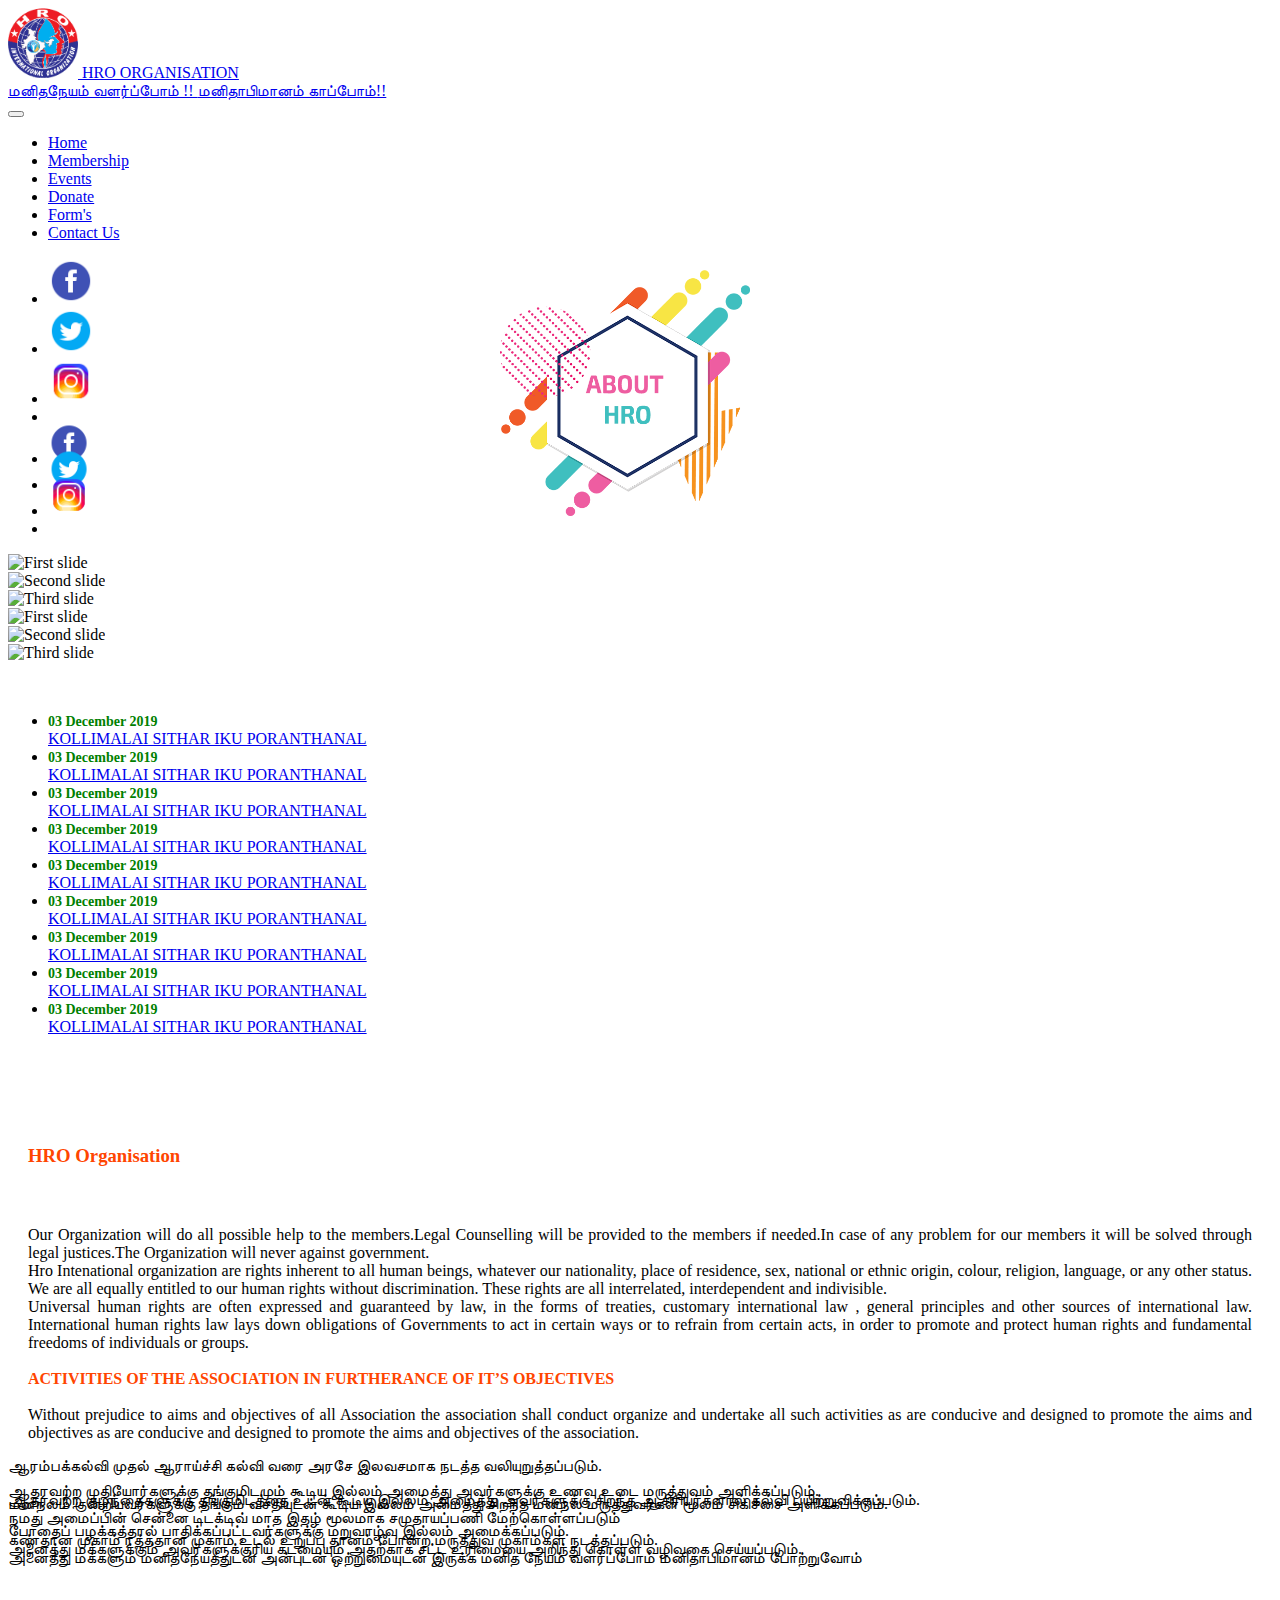
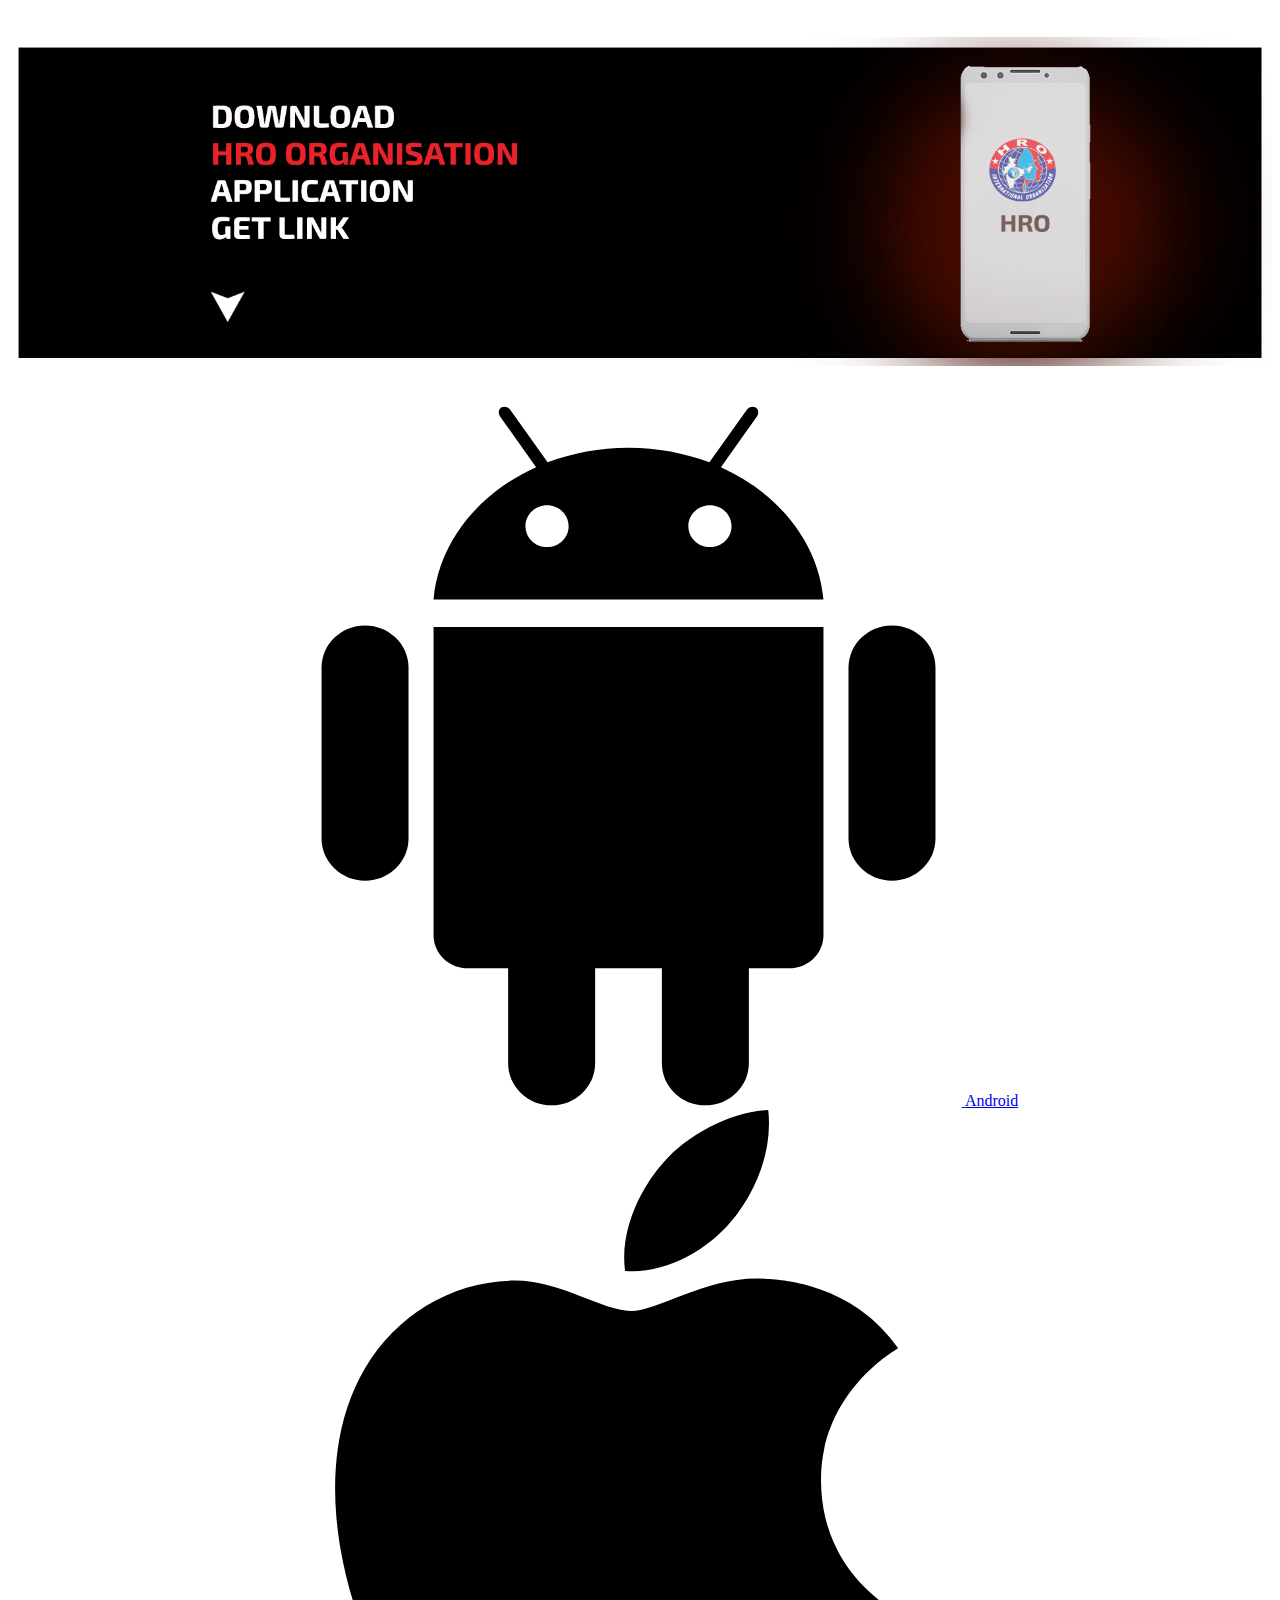
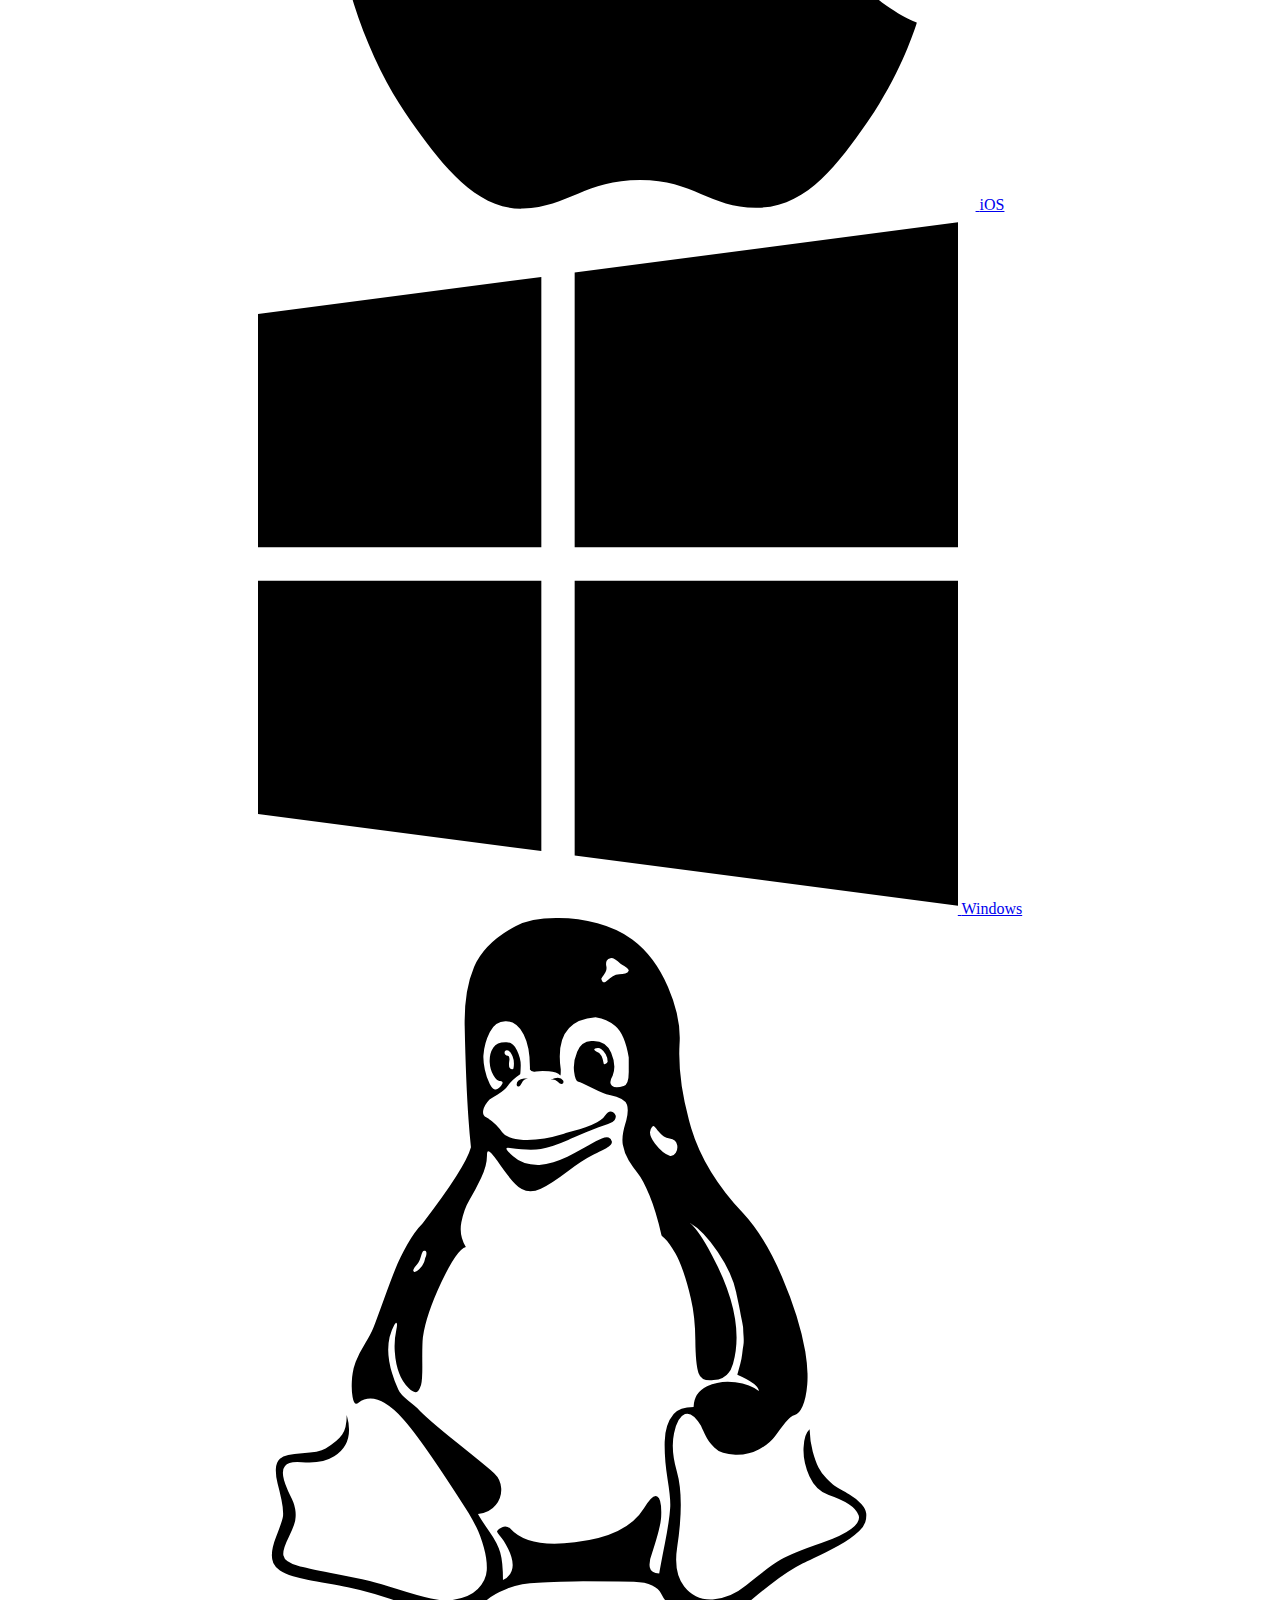
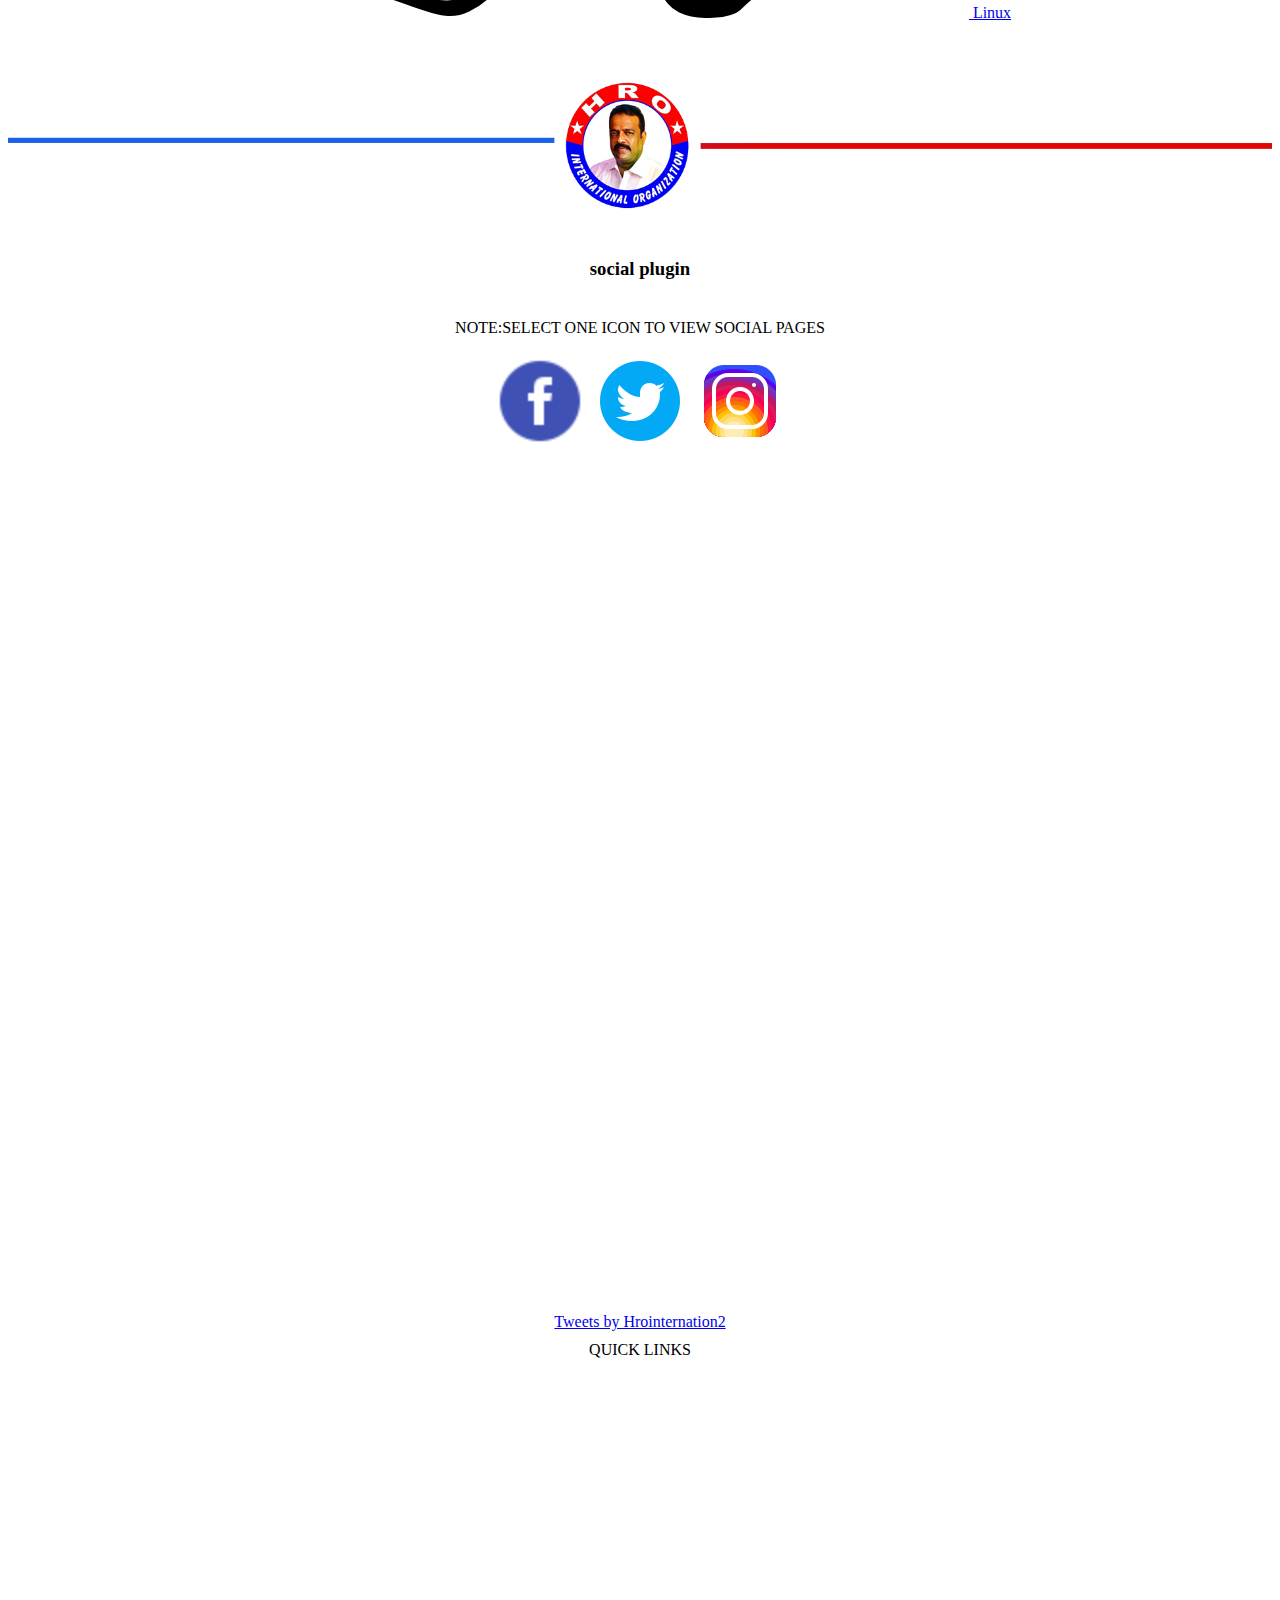
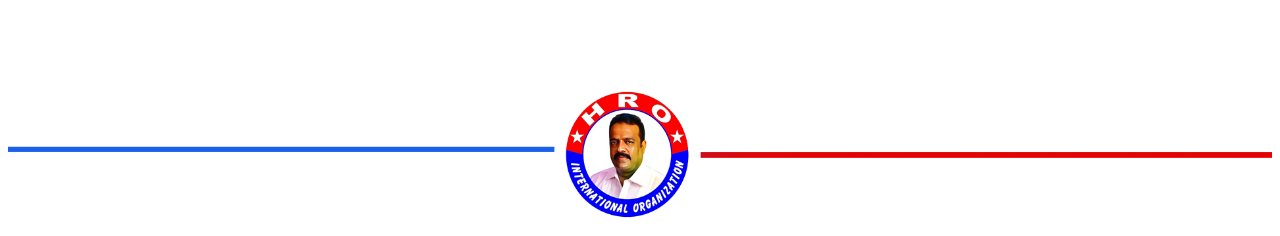
==== index.html @ 7a98c33a "Add files via upload" ====
<!doctype html>
<html lang="en">

<head>
    <!-- Required meta tags -->
    <meta charset="utf-8">
    <meta name="viewport" content="width=device-width, initial-scale=1, shrink-to-fit=no">
    <title>HRO-HOME</title>
    <link rel="icon" href="img/favicon.png">
    <!-- Bootstrap CSS -->
    <link rel="stylesheet" href="css/bootstrap.min.css">
    <!-- animate CSS -->
    <link rel="stylesheet" href="css/animate.css">
    <!-- owl carousel CSS -->
    <link rel="stylesheet" href="css/owl.carousel.min.css">
    <link rel="stylesheet" href="css/owl.carousel.min.css">
    <!-- themify CSS -->
    <link rel="stylesheet" href="css/themify-icons.css">
    <!-- flaticon CSS -->
    <link rel="stylesheet" href="css/flaticon.css">
    <!-- font awesome CSS -->
    <link rel="stylesheet" href="css/magnific-popup.css">
    <link rel="stylesheet" href="https://cdnjs.cloudflare.com/ajax/libs/font-awesome/4.7.0/css/font-awesome.min.css">
    <link href="https://fonts.googleapis.com/css?family=Titillium+Web&display=swap" rel="stylesheet">

    <!-- swiper CSS -->
    <link rel="stylesheet" href="css/swiper.min.css">
    <!-- style CSS -->
    <link rel="stylesheet" href="css/style.css">
    <script src="https://ajax.googleapis.com/ajax/libs/jquery/3.4.1/jquery.min.js"></script>  
    <script src="https://maxcdn.bootstrapcdn.com/bootstrap/3.4.0/js/bootstrap.min.js"></script>
   
</head>

<body>
    <!--::header part start::-->
    <header class="header_area">
        <div class="sub_header">
            <div class="container">
                <div class="row align-items-center">
                  <div class="col-md-4 col-xl-6">
                      <div id="logo">
                          <a href="index.html"><img src="hero.png" style="width:70px;margin-top:-6px"> HRO ORGANISATION</a>
                      </div>
                  </div>
                  <div class="col-md-8 col-xl-6">
                      <div class="sub_header_social_icon float-right">
                        <a href="#">மனிதநேயம் வளர்ப்போம் !!  </a>
                        <a href="#"> மனிதாபிமானம் காப்போம்!!</a>
                      </div>
                    </div>
                </div>
            </div>
        </div>
        <div class="main_menu">
            <div class="container">
                <div class="row">
                    <div class="col-lg-12">
                        <nav class="navbar navbar-expand-lg navbar-light">
                            <button class="navbar-toggler" type="button" data-toggle="collapse" data-target="#navbarSupportedContent" aria-controls="navbarSupportedContent" aria-expanded="false" aria-label="Toggle navigation">
                                <span class="navbar-toggler-icon"></span>
                            </button>

                            <div class="collapse navbar-collapse" id="navbarSupportedContent">
                                <ul class="navbar-nav mr-auto">
                                    <li class="nav-item active">
                                        <a class="nav-link active" href="index.html">Home</a>
                                    </li>
                                 
                                    <li class="nav-item">
                                        <a href="membership.html" class="nav-link">Membership</a>
                                    </li>
                                    <li class="nav-item">
                                        <a href="gallery.html" class="nav-link">Events</a>
                                    </li>
                                    <li class="nav-item dropdown">
                                        <a class="nav-link dropdown-toggle" href="#" id="navbarDropdown" role="button" data-toggle="dropdown" aria-haspopup="true" aria-expanded="false">
                                            Donate
                                        </a>
                                    
                                    </li>
                                    <li class="nav-item">
                                        <a href="blog.html" class="nav-link">Form's</a>
                                    </li>
                                    <li class="nav-item">
                                        <a href="contact.html" class="nav-link">Contact Us</a>
                                    </li>
                                </ul>
                                <div class="header_social_icon d-none d-lg-block">
                                    <ul>
                                        <li><a href="#"><img src="f.png" style="width:46px"></a></li>
                                        <li>
                                            <a href="#"><img src="t.png" style="width:46px;"></a>
                                        </li>
                                        <li><a href="#"><img src="i.png"  style="width:46px;"></a></li>
                                        <li><a href="#"></a></li>
                                    </ul>
                                </div>
                            </div>
                        </nav>
                        <div class="header_social_icon d-block d-lg-none">
                            <ul>
                                <li><a href="#"><img src="f.png"  style="width:42px;margin-top:-20px;margin-right:-2px;"></a></li>
                                <li>
                                    <a href="#"><img src="t.png"  style="width:42px;margin-top:-20px;"></a>
                                </li>
                                <li><a href="#"><img src="i.png"  style="width:42px;margin-top:-20px;"></li>
                                <li><a href="#"></a></li>
                            </ul>
                        </div>
                    </div>
                </div>
            </div>
        </div>
    </header>
    <!-- Header part end-->
    <div id="container">
        <div class="row">
            <div class="col-sm-8">
                    <div id="carouselExampleControls" class="carousel slide" data-ride="carousel">
                            <div class="carousel-inner">
                              <div class="carousel-item active">
                                <img class="d-block w-100" src="slide/slide1.jpg" alt="First slide">
                              </div>
                              <div class="carousel-item">
                                <img class="d-block w-100" src="slide/slide4.jpg" alt="Second slide">
                              </div>
                              <div class="carousel-item">
                                <img class="d-block w-100" src="slide/slide3.jpg" alt="Third slide">
                              </div>
                            </div>
                            <a class="carousel-control-prev" href="#carouselExampleControls" role="button" data-slide="prev">
                              <span class="carousel-control-prev-icon" aria-hidden="true"></span>
                              <span class="sr-only">Previous</span>
                            </a>
                            <a class="carousel-control-next" href="#carouselExampleControls" role="button" data-slide="next">
                              <span class="carousel-control-next-icon" aria-hidden="true"></span>
                              <span class="sr-only">Next</span>
                            </a>
                     </div> 
            </div>
            <div class="col-sm-4">
                    <div class="d-flex p-2">
                    <div id="carouselExampleControls" class="carousel slide" data-ride="carousel">
                            <div class="carousel-inner">
                              <div class="carousel-item active">
                                <img class="d-block w-100" src="slide/slide7.jpg" alt="First slide">
                              </div>
                              <div class="carousel-item">
                                <img class="d-block w-100" src="slide/slide6.jpg" alt="Second slide">
                              </div>
                              <div class="carousel-item">
                                <img class="d-block w-100" src="slide/slide2.jpg" alt="Third slide">
                              </div>
                            </div>
                            <a class="carousel-control-prev" href="#carouselExampleControls" role="button" data-slide="prev">
                              <span class="carousel-control-prev-icon" aria-hidden="true"></span>
                              <span class="sr-only">Previous</span>
                            </a>
                            <a class="carousel-control-next" href="#carouselExampleControls" role="button" data-slide="next">
                              <span class="carousel-control-next-icon" aria-hidden="true"></span>
                              <span class="sr-only">Next</span>
                            </a>
                     </div> 
            </div>
                    <div class="d-flex p-2">
                            <div class="holder"> <p style="color:white;text-decoration:double;">NEWS AND ANNOUNCEMENTS</p>
                                    <ul id="ticker01">
                                                              <li><span style="font-size:14px;color:green;font-weight:bold">03 December 2019</span>
                                                                <br><a href="#">KOLLIMALAI SITHAR IKU PORANTHANAL</a></li>
                                                                <li><span style="font-size:14px;color:green;font-weight:bold">03 December 2019</span>
                                                                    <br><a href="#">KOLLIMALAI SITHAR IKU PORANTHANAL</a></li>
                                                                    <li><span style="font-size:14px;color:green;font-weight:bold">03 December 2019</span>
                                                                        <br><a href="#">KOLLIMALAI SITHAR IKU PORANTHANAL</a></li>
                                                                        <li><span style="font-size:14px;color:green;font-weight:bold">03 December 2019</span>
                                                                            <br><a href="#">KOLLIMALAI SITHAR IKU PORANTHANAL</a></li>
                                                                            <li><span style="font-size:14px;color:green;font-weight:bold">03 December 2019</span>
                                                                                <br><a href="#">KOLLIMALAI SITHAR IKU PORANTHANAL</a></li>
                                                                                <li><span style="font-size:14px;color:green;font-weight:bold">03 December 2019</span>
                                                                                    <br><a href="#">KOLLIMALAI SITHAR IKU PORANTHANAL</a></li>
                                                                                    <li><span style="font-size:14px;color:green;font-weight:bold">03 December 2019</span>
                                                                                        <br><a href="#">KOLLIMALAI SITHAR IKU PORANTHANAL</a></li>
                                                                                        <li><span style="font-size:14px;color:green;font-weight:bold">03 December 2019</span>
                                                                                            <br><a href="#">KOLLIMALAI SITHAR IKU PORANTHANAL</a></li>
                                                                                            <li><span style="font-size:14px;color:green;font-weight:bold">03 December 2019</span>
                                                                                                <br><a href="#">KOLLIMALAI SITHAR IKU PORANTHANAL</a></li>
                                                                                                                                                                                                              
                                                             
                                                  </ul>
                                  </div>
                    </div>
            </div>
         </div>
         </div>
    
   <!-- slider end-->



<br><br>
<!-- kathai -->
<div id="container">
  <div class="row">
    <div class="col-sm-3">
  <center style="margin-right:280px"><img src="ABOUT.png" style="width:250px;top:30%;position: absolute;"></center>
</div>

<div class="col-sm-9"><div class="p">
     <br><h3 style="padding:20px;color:orangered;font-weight: bolder;">HRO Organisation</h3>
     <p style="text-align:justify;padding:20px;">
        
       Our Organization will do all possible help to the members.Legal Counselling will be provided to the members if needed.In case of any problem for our members it will be solved through legal justices.The Organization will never against government.
       <br>  Hro Intenational organization are rights inherent to all human beings, whatever our nationality, place of residence, sex, national or ethnic origin, colour, religion, language, or any other status. We are all equally entitled to our human rights without discrimination. These rights are all interrelated, interdependent and indivisible.
    
       <br>  Universal human rights are often expressed and guaranteed by law, in the forms of treaties, customary international law , general principles and other sources of international law. International human rights law lays down obligations of Governments to act in certain ways or to refrain from certain acts, in order to promote and protect human rights and fundamental freedoms of individuals or groups.
          
       <br>  <br> <span style="color:orangered;font-weight: bolder;">ACTIVITIES OF THE ASSOCIATION IN FURTHERANCE OF IT’S OBJECTIVES</span>
       <br>  <br> Without prejudice to aims and objectives of all Association the association shall conduct organize and undertake all such activities as are conducive and designed to promote the aims and objectives as are conducive and designed to promote the aims and objectives of the association.    
      
    </p></div></div>
</div>

<div id="container">
        <div class="owl-carousel nonloop-block-14 block-14" data-aos="fade">
                <div class="slide">
                  <div class="ftco-feature-1">
                    <span class="icon flaticon-fit"></span>
                    <div class="ftco-feature-1-text">
                      <h2></h2>
                      <p style="margin-top:-25px">ஆரம்பக்கல்வி முதல் ஆராய்ச்சி கல்வி வரை அரசே இலவசமாக நடத்த வலியுறுத்தப்படும்.</p>
                    </div>
                  </div>
                </div>
              
                <div class="slide">
                  <div class="ftco-feature-1">
                   
                    <div class="ftco-feature-1-text">
                      
                      <p style="margin-top:-9px">ஆதரவற்ற முதியோர்களுக்கு தங்குமிடமும் கூடிய இல்லம் அமைத்து அவர்களுக்கு உணவு உடை மருத்துவம் அளிக்கப்படும்.</p>
                    </div>
                  </div>
                </div>

              
                <div class="slide">
                  <div class="ftco-feature-1">
                   
                    <div class="ftco-feature-1-text">
                   
                      <p style="margin-top:-25px">ஆதரவற்ற குழந்தைகளுக்கு தங்குமிடத்தை உடன் கூடிய இல்லம் அமைத்து அவர்களுக்கு சிறந்த ஆசிரியர்களால் கல்வி பயிற்றுவிக்கப்படும்.</p>
                    </div>
                  </div>
                </div>
              
                <div class="slide">
                  <div class="ftco-feature-1">
                  
                    <div class="ftco-feature-1-text">
           
                      <p style="margin-top:-30px">மனநலம் குன்றியவர்களுக்கு தங்கும் வசதியுடன் கூடிய இல்லம் அமைத்து சிறந்த மனநல மருத்துவர்கள் மூலம் சிகிச்சை அளிக்கப்படும்.</p>
                    </div>
                  </div>
                </div>

                <div class="slide">
                        <div class="ftco-feature-1">
                        
                          <div class="ftco-feature-1-text">
                         
                            <p style="margin-top:-20px">நமது அமைப்பின் சென்னை டிடக்டிவ் மாத இதழ் மூலமாக சமுதாயப்பணி மேற்கொள்ளப்படும்</p>
                          </div>
                        </div>
                     </div>

                <div class="slide">
                  <div class="ftco-feature-1">
                    <span class="icon flaticon-stationary-bike"></span>
                    <div class="ftco-feature-1-text">
                      <h2></h2>
                      <p style="margin-top:-25px">போதைப் பழக்கத்தால் பாதிக்கப்பட்டவர்களுக்கு மறுவாழ்வு இல்லம் அமைக்கப்படும்.</p>
                    </div>
                  </div>
                </div>
                <div class="slide">
                        <div class="ftco-feature-1">
                         
                          <div class="ftco-feature-1-text">
                           
                            <p style="margin-top:-25px">கண்தான முகாம் ரத்ததான முகாம் உடல் உறுப்பு தானம் போன்ற மருத்துவ முகாம்கள் நடத்தப்படும்.</p>
                          </div>
                        </div>
                      </div>
      
                      <div class="slide">
                              <div class="ftco-feature-1">
                   
                                <div class="ftco-feature-1-text">
                             
                                  <p style="margin-top:-25px">அனைத்து மக்களுக்கும் அவர்களுக்குரிய கடமையும் அதற்காக சட்ட உரிமையை அறிந்து கொள்ள வழிவகை செய்யப்படும்.</p>
                                </div>
                              </div>
                           </div>
      
                      <div class="slide">
                        <div class="ftco-feature-1">
                        
                          <div class="ftco-feature-1-text">
                           
                            <p style="margin-top:-25px">அனைத்து மக்களும் மனிதநேயத்துடன் அன்புடன் ஒற்றுமையுடன் இருக்க மனித நேயம் வளர்ப்போம் மனிதாபிமானம் போற்றுவோம்</p>
                          </div>
                        </div>
                      </div>
              
      </div>
</div>

<br><br><br>

<img src="slide3.jpg" style="width:100%;">
<br><br><br>
<center>
<div class="g">
    <a href="#" class="download">
        <svg width="700px" height="700px" viewBox="0 0 40 48" version="1.1" id="android">
          <path d="M27.4703377,4.19382178 L29.9390848,0.715960396 C30.0856739,0.509227723 30.0491797,0.237861386 29.8575239,0.109544554 C29.666113,-0.0180594059 29.3915493,0.045029703 29.2460623,0.252 L26.6803239,3.8649505 C24.9894667,3.21873267 23.1118522,2.85861386 21.1328377,2.85861386 C19.1538232,2.85861386 17.2757188,3.21837624 15.5849841,3.8649505 L13.019613,0.251881188 C12.8725341,0.0451485149 12.5984601,-0.0181782178 12.4069268,0.109425743 C12.2153935,0.237386139 12.1790217,0.508871287 12.3256109,0.715841584 L14.7952152,4.19370297 C10.8686594,5.96590099 8.11506159,9.33350495 7.7642029,13.263802 L34.5000029,13.263802 C34.1503688,9.33350495 31.3966486,5.9660198 27.4703377,4.19382178 Z M26.7168181,9.67580198 C25.9002297,9.67580198 25.2381906,9.03338614 25.2381906,8.24067327 C25.2381906,7.44784158 25.9002297,6.80542574 26.7168181,6.80542574 C27.5342638,6.80542574 28.196058,7.44807921 28.196058,8.24067327 C28.196058,9.03326733 27.5340188,9.67580198 26.7168181,9.67580198 Z M15.5475101,9.67580198 C14.7303094,9.67580198 14.0681478,9.03338614 14.0681478,8.24067327 C14.0681478,7.44807921 14.729942,6.80542574 15.5475101,6.80542574 C16.3640986,6.80542574 17.0260152,7.44784158 17.0260152,8.24067327 C17.0261377,9.03326733 16.3640986,9.67580198 15.5475101,9.67580198 Z"
          id="Shape"></path>
          <path d="M6.04762826,29.6552079 C6.04762826,31.2532277 4.71228333,32.5487525 3.06502319,32.5487525 L3.06502319,32.5487525 C1.41788551,32.5487525 0.0825405797,31.2532277 0.0825405797,29.6552079 L0.0825405797,17.9512871 C0.0825405797,16.3532673 1.41788551,15.0577426 3.06502319,15.0577426 L3.06502319,15.0577426 C4.71228333,15.0577426 6.04762826,16.3532673 6.04762826,17.9512871 L6.04762826,29.6552079 L6.04762826,29.6552079 Z"
          id="Shape"></path>
          <path d="M7.76371304,15.1472079 L7.76371304,36.2856238 C7.76371304,37.5409901 8.81273768,38.5588515 10.1070572,38.5588515 L12.8787797,38.5588515 L12.8787797,45.0630891 C12.8787797,46.6612277 14.2140022,47.9566337 15.8612623,47.9566337 C17.5085225,47.9566337 18.8438674,46.6612277 18.8438674,45.0630891 L18.8438674,38.5588515 L23.4204609,38.5588515 L23.4204609,45.0630891 C23.4204609,46.6612277 24.7555609,47.9566337 26.4029435,47.9566337 C28.0503261,47.9566337 29.3854261,46.6612277 29.3854261,45.0630891 L29.3854261,38.5588515 L32.1571486,38.5588515 C33.4514681,38.5588515 34.5007377,37.5415842 34.5007377,36.2856238 L34.5007377,15.1472079 L7.76371304,15.1472079 L7.76371304,15.1472079 Z"></path>
          <path d="M36.2167,29.6552079 C36.2167,31.2532277 37.5519225,32.5487525 39.1991826,32.5487525 L39.1991826,32.5487525 C40.8463203,32.5487525 42.1816652,31.2532277 42.1816652,29.6552079 L42.1816652,17.9512871 C42.1816652,16.3532673 40.8463203,15.0577426 39.1991826,15.0577426 L39.1991826,15.0577426 C37.5519225,15.0577426 36.2167,16.3532673 36.2167,17.9512871 L36.2167,29.6552079 L36.2167,29.6552079 Z"></path>
        </svg>
        <span style="text-align: center;">Android</span>
      </a>
      
      <a href="#" class="download">
        <svg width="700px" height="700px" viewBox="0 0 40 48" version="1.1" id="ios">
          <path d="M33.3732057,25.4546901 C33.3112919,19.3876023 38.4333971,16.4779415 38.6622967,16.3333801 C35.7842105,12.2154854 31.3010526,11.6513684 29.7033493,11.586152 C25.8879426,11.2084211 22.2585646,13.7825497 20.3221053,13.7825497 C18.390622,13.7825497 15.4025837,11.6420117 12.2382775,11.6982456 C8.07961722,11.7586901 4.24507177,14.0625965 2.10373206,17.7043275 C-2.21712919,25.0352281 0.99722488,35.8957661 5.20851675,41.8413099 C7.26631579,44.751345 9.72009569,48.0203041 12.9418182,47.9035322 C16.0443062,47.7824561 17.217512,45.9405848 20.9685167,45.9405848 C24.7195215,45.9405848 25.7736842,47.9035322 29.0571292,47.8432749 C32.3955981,47.7826433 34.5108134,44.8772865 36.5543541,41.9580819 C38.917512,38.5818012 39.8905263,35.3130292 39.9478469,35.1451696 C39.8736842,35.1121404 33.4377033,32.7013801 33.3732057,25.4546901 L33.3732057,25.4546901 Z"></path>
          <path d="M27.2041148,7.65015205 C28.9139713,5.6217076 30.068134,2.80748538 29.7533014,0 C27.2902392,0.0980584795 24.3045933,1.60421053 22.537512,3.62807018 C20.9517703,5.4234386 19.5639234,8.28893567 19.9357895,11.0402807 C22.6854545,11.250152 25.4922488,9.6740117 27.2041148,7.65015205 L27.2041148,7.65015205 Z"></path>
        </svg>
        <span style="text-align: center;">iOS</span>
      </a>
      
      <a href="#" class="download">
        <svg height="700px" width="700px" viewBox="0 0 512 499.81" version="1.1" id="windows">
          <path d="M0,67.048l207.238-27.137v197.803H0V67.048z M207.238,459.904L0,432.762V262.096h207.238V459.904z M512,0v237.714H231.619  v-201L512,0z M512,499.81l-280.381-36.714v-201H512V499.81z"></path>
        </svg>
        <span style="text-align: center;">Windows</span>
      </a>
      
      <a href="#" class="download">
        <svg height="700px" width="700px" viewBox="0 0 1000 1000" version="1.1" id="linux">
          <path d="M369.954 229.402q-6.138 .558 -8.649 5.859t-4.743 5.301q-2.79 .558 -2.79 -2.79 0 -6.696 10.602 -8.37h5.58zm48.546 7.812q-2.232 .558 -6.417 -3.627t-9.765 -2.511q13.392 -6.138 17.856 1.116 1.674 3.348 -1.674 5.022zm-195.858 238.266q-2.232 -.558 -3.348 1.674t-2.511 6.975 -3.069 7.533 -5.58 7.254q-3.906 5.58 -.558 6.696 2.232 .558 6.975 -3.906t6.975 -10.044q.558 -1.674 1.116 -3.906t1.116 -3.348 .837 -2.511 .279 -2.232v-1.674t-.558 -1.395 -1.674 -1.116zm477.09 200.322q0 -10.044 -30.69 -23.436 2.232 -8.37 4.185 -15.345t2.79 -14.508 1.674 -11.997 .279 -12.555 -.558 -10.881 -1.953 -12.276 -2.232 -11.439 -2.79 -13.95 -3.069 -14.787q-5.58 -26.784 -26.226 -57.474t-40.176 -41.85q13.392 11.16 31.806 46.314 48.546 90.396 30.132 155.124 -6.138 22.32 -27.9 23.436 -17.298 2.232 -21.483 -10.323t-4.464 -46.593 -6.417 -59.706q-5.022 -21.762 -10.881 -38.502t-10.881 -25.389 -8.649 -13.671 -7.254 -8.37 -4.185 -3.906q-7.812 -34.596 -17.298 -57.474t-16.461 -31.248 -13.113 -18.414 -8.37 -22.32q-2.232 -11.718 3.348 -29.853t2.511 -27.621 -24.831 -13.95q-8.37 -1.674 -24.831 -10.044t-19.809 -8.928q-4.464 -.558 -6.138 -14.508t4.464 -28.458 20.088 -15.066q20.646 -1.674 28.458 16.74t2.232 32.364q-6.138 10.602 -1.116 14.787t16.74 .279q7.254 -2.232 7.254 -20.088v-20.646q-2.79 -16.74 -7.533 -27.9t-11.718 -17.019 -13.113 -8.37 -15.066 -4.185q-59.706 4.464 -49.662 74.772 0 8.37 -.558 8.37 -5.022 -5.022 -16.461 -5.859t-18.414 .279 -8.649 -2.79q.558 -31.806 -8.928 -50.22t-25.11 -18.972q-15.066 -.558 -23.157 15.345t-9.207 33.201q-.558 8.37 1.953 20.646t7.254 20.925 8.649 7.533q5.58 -1.674 8.928 -7.812 2.232 -5.022 -3.906 -4.464 -3.906 0 -8.649 -8.091t-5.301 -18.693q-.558 -12.276 5.022 -20.646t18.972 -7.812q9.486 0 15.066 11.718t5.301 21.762 -.837 12.276q-12.276 8.37 -17.298 16.182 -4.464 6.696 -15.345 13.113t-11.439 6.975q-7.254 7.812 -8.649 15.066t4.185 10.044q7.812 4.464 13.95 10.881t8.928 10.602 10.323 7.254 19.809 3.627q26.226 1.116 56.916 -8.37 1.116 -.558 12.834 -3.906t19.251 -5.859 16.461 -7.254 11.718 -9.765q5.022 -7.812 11.16 -4.464 2.79 1.674 3.627 4.743t-1.674 6.696 -9.207 5.301q-11.16 3.348 -31.527 11.997t-25.389 10.881q-24.552 10.602 -39.06 12.834 -13.95 2.79 -44.082 -1.116 -5.58 -1.116 -5.022 1.116t9.486 10.602q13.95 12.834 37.386 12.276 9.486 -.558 20.088 -3.906t20.088 -7.812 18.693 -9.765 16.74 -9.486 13.671 -6.696 9.765 -1.395 4.743 6.138q0 1.116 -.558 2.511t-2.232 2.79 -3.348 2.511 -4.743 2.79 -5.022 2.511 -5.58 2.79 -5.301 2.511q-15.624 7.812 -37.665 24.552t-37.107 23.994 -27.342 .558q-11.718 -6.138 -35.154 -40.734 -12.276 -17.298 -13.95 -12.276 -.558 1.674 -.558 5.58 0 13.95 -8.37 31.527t-16.461 30.969 -11.718 32.364 6.417 35.154q-12.834 3.348 -34.875 50.22t-26.505 78.678q-1.116 10.044 -.837 38.502t-3.069 32.922q-4.464 13.392 -16.182 1.674 -17.856 -17.298 -20.088 -52.452 -1.116 -15.624 2.232 -31.248 2.232 -10.602 -.558 -10.044l-2.232 2.79q-20.088 36.27 5.58 92.628 2.79 6.696 13.95 15.624t13.392 11.16q11.16 12.834 58.032 50.499t51.894 42.687q8.928 8.37 9.765 21.204t-7.812 23.994 -25.389 12.834q4.464 8.37 16.182 24.831t15.624 30.132 3.906 39.339q25.668 -13.392 3.906 -51.336 -2.232 -4.464 -5.859 -8.928t-5.301 -6.696 -1.116 -3.348q1.674 -2.79 7.254 -5.301t11.16 1.395q25.668 29.016 92.628 20.088 74.214 -8.37 98.766 -48.546 12.834 -21.204 18.972 -16.74 6.696 3.348 5.58 29.016 -.558 13.95 -12.834 51.336 -5.022 12.834 -3.348 20.925t13.392 8.649q1.674 -10.602 8.091 -42.966t7.533 -50.22q1.116 -11.718 -3.627 -41.013t-4.185 -54.126 12.834 -39.339q8.37 -10.044 28.458 -10.044 .558 -20.646 19.251 -29.574t40.455 -5.859 33.48 12.555zm-350.424 -461.466q1.674 -9.486 -1.395 -16.74t-6.417 -8.37q-5.022 -1.116 -5.022 3.906 1.116 2.79 2.79 3.348 5.58 0 3.906 8.37 -1.674 11.16 4.464 11.16 1.674 0 1.674 -1.674zm233.802 109.926q-1.116 -4.464 -3.627 -6.417t-7.254 -2.79 -8.091 -3.069q-2.79 -1.674 -5.301 -4.464t-3.906 -4.464 -3.069 -3.627 -2.232 -2.232 -2.232 .837q-7.812 8.928 3.906 24.273t21.762 17.577q5.022 .558 8.091 -4.464t1.953 -11.16zm-99.324 -118.854q0 -6.138 -2.79 -10.881t-6.138 -6.975 -5.022 -1.674q-7.812 .558 -3.906 3.906l2.232 1.116q7.812 2.232 10.044 17.298 0 1.674 4.464 -1.116zm30.132 -130.014q0 -1.116 -1.395 -2.79t-5.022 -3.906 -5.301 -3.348q-8.37 -8.37 -13.392 -8.37 -5.022 .558 -6.417 4.185t-.558 7.254 -.279 6.975q-.558 2.232 -3.348 5.859t-3.348 5.022 1.674 4.743q2.232 1.674 4.464 0t6.138 -5.022 8.37 -5.022q.558 -.558 5.022 -.558t8.37 -1.116 5.022 -3.906zm315.27 748.278q11.16 6.696 17.298 13.671t6.696 13.392 -1.395 12.555 -8.649 12.276 -13.113 10.881 -16.74 10.323 -17.577 9.207 -17.856 8.649 -15.066 7.254q-21.204 10.602 -47.709 31.248t-42.129 35.712q-9.486 8.928 -37.944 10.881t-49.662 -8.091q-10.044 -5.022 -16.461 -13.113t-9.207 -14.229 -12.276 -10.881 -26.226 -5.301q-24.552 -.558 -72.54 -.558 -10.602 0 -31.806 .837t-32.364 1.395q-24.552 .558 -44.361 8.37t-29.853 16.74 -24.273 15.903 -29.853 6.417q-16.182 -.558 -61.938 -17.298t-81.468 -23.994q-10.602 -2.232 -28.458 -5.301t-27.9 -5.022 -22.041 -5.301 -18.693 -8.091 -9.486 -10.881q-5.58 -12.834 3.906 -37.107t10.044 -30.411q.558 -8.928 -2.232 -22.32t-5.58 -23.715 -2.511 -20.367 5.859 -15.066q7.812 -6.696 31.806 -7.812t33.48 -6.696q16.74 -10.044 23.436 -19.53t6.696 -28.458q11.718 40.734 -17.856 59.148 -17.856 11.16 -46.314 8.37 -18.972 -1.674 -23.994 5.58 -7.254 8.37 2.79 31.806 1.116 3.348 4.464 10.044t4.743 10.044 2.511 9.486 .558 12.276q0 8.37 -9.486 27.342t-7.812 26.784q1.674 9.486 20.646 14.508 11.16 3.348 47.151 10.323t55.521 11.439q13.392 3.348 41.292 12.276t46.035 12.834 30.969 2.232q23.994 -3.348 35.991 -15.624t12.834 -26.784 -4.185 -32.643 -10.602 -29.016 -11.16 -20.367q-67.518 -106.02 -94.302 -135.036 -37.944 -41.292 -63.054 -22.32 -6.138 5.022 -8.37 -8.37 -1.674 -8.928 -1.116 -21.204 .558 -16.182 5.58 -29.016t13.392 -26.226 12.276 -23.436q4.464 -11.718 14.787 -40.176t16.461 -43.524 16.74 -34.038 21.762 -30.132q61.38 -79.794 69.192 -108.81 -6.696 -62.496 -8.928 -172.98 -1.116 -50.22 13.392 -84.537t59.148 -58.311q21.762 -11.718 58.032 -11.718 29.574 -.558 59.148 7.533t49.662 23.157q31.806 23.436 51.057 67.797t16.461 82.305q-2.79 53.01 16.74 119.412 18.972 63.054 74.214 121.644 30.69 32.922 55.521 90.954t33.201 106.578q4.464 27.342 2.79 47.151t-6.696 30.969 -11.16 12.276q-5.58 1.116 -13.113 10.602t-15.066 19.809 -22.599 18.693 -34.038 7.812q-10.044 -.558 -17.577 -2.79t-12.555 -7.533 -7.533 -8.649 -6.417 -11.439 -5.022 -10.881q-12.276 -20.646 -22.878 -16.74t-15.624 27.342 3.906 54.126q11.16 39.06 .558 108.81 -5.58 36.27 10.044 56.079t40.734 18.414 47.43 -19.809q32.922 -27.342 49.941 -37.107t57.753 -23.715q29.574 -10.044 42.966 -20.367t10.323 -19.251 -13.95 -15.903 -28.737 -13.113q-18.414 -6.138 -27.621 -26.784t-8.37 -40.455 8.649 -26.505q.558 17.298 4.464 31.527t8.091 22.599 11.439 15.903 11.718 10.602 11.997 7.254 9.207 5.301z"></path>
        </svg>
        <span style="text-align: center;">Linux</span>
      </a>
    
    </div>
    
    </center>



<br><br><br><img src="end.png" style="width:100%;">
<div class="sep">
  <div class="row">
  <div class="col-sm-6">

      <h3 style="padding:20px;text-align: center;"> social plugin </h3>

      <p style="text-align:center">NOTE:SELECT ONE ICON TO VIEW SOCIAL PAGES </p><center>
      <div class="menu">
          
          <a  class="showSingle" target="2"><img src="f.png" style="width:96px;"></a>
          <a  class="showSingle" target="3"><img src="t.png" style="width:96px;"></a>
          <a  class="showSingle" target="2"><img src="i.png" style="width:96px;"></a>
       
          </div>
          
          <section class="cnt">
         
              <br><br><br> <br><br><br><br><br><br><div id="div2" class="targetDiv"> <iframe src="https://www.facebook.com/plugins/page.php?href=https%3A%2F%2Fwww.facebook.com%2FHRO-International-1904856839773406%2F&tabs=timeline&width=&height=600&small_header=false&adapt_container_width=true&hide_cover=false&show_facepile=true&appId" width="auto" height="600" style="border:none;overflow:hidden;padding:20px;" scrolling="no" frameborder="0" allowTransparency="true" allow="encrypted-media"></iframe> 
          </div>
          <br><br><br> <div id="div3" class="targetDiv"> <div class="ex1">
               <a class="twitter-timeline" href="https://twitter.com/Hrointernation2?ref_src=twsrc%5Etfw">Tweets by Hrointernation2</a> <script async src="https://platform.twitter.com/widgets.js" charset="utf-8"></script> </div>
            </div>
            </div>
         
          </section></center>
  
  <div class="col-sm-6">
    <center style="margin-top:10px">QUICK LINKS<br><br>
    <iframe src="https://www.google.com/maps/embed?pb=!1m18!1m12!1m3!1d3886.4052272783592!2d80.20071031408492!3d13.073484990789117!2m3!1f0!2f0!3f0!3m2!1i1024!2i768!4f13.1!3m3!1m2!1s0x3a526779b45c4fdf%3A0xfa6acc0fb7e61023!2sHRO%20International%20Head%20office!5e0!3m2!1sen!2sin!4v1575480819781!5m2!1sen!2sin" width="500" height="250" frameborder="0" style="border:0;border-radius:20px;" allowfullscreen=""></iframe>
    </div>
</div>
</div></div>

<br><br><br><img src="end.png" style="width:100%;">
<script>

jQuery(function(){
        
        jQuery('.showSingle').click(function(){
              jQuery('.targetDiv').hide();
              jQuery('#div'+$(this).attr('target')).show();
        });
});
</script>






 
    <!-- jquery plugins here-->
    <!-- jquery -->
    <script src="js/jquery-1.12.1.min.js"></script>
    <!-- popper js -->
    <script src="js/popper.min.js"></script>
    <!-- bootstrap js -->
    <script src="js/bootstrap.min.js"></script>
    <!-- aos js -->
    <script src="js/aos.js"></script>
    <!-- easing js -->
    <script src="js/jquery.magnific-popup.js"></script>
    <!-- swiper js -->
    <script src="js/swiper.min.js"></script>
    <!-- swiper js -->
    <script src="js/masonry.pkgd.js"></script>
    <!-- particles js -->
    <script src="js/owl.carousel.min.js"></script>
    <!-- carousel js -->
    <script src="js/swiper.min.js"></script>
    <!-- swiper js -->
    <script src="js/swiper_custom.js"></script>
    <!-- custom js -->
    <script src="js/custom.js"></script>
    <script src="main.js"></script>



</body>

</html>
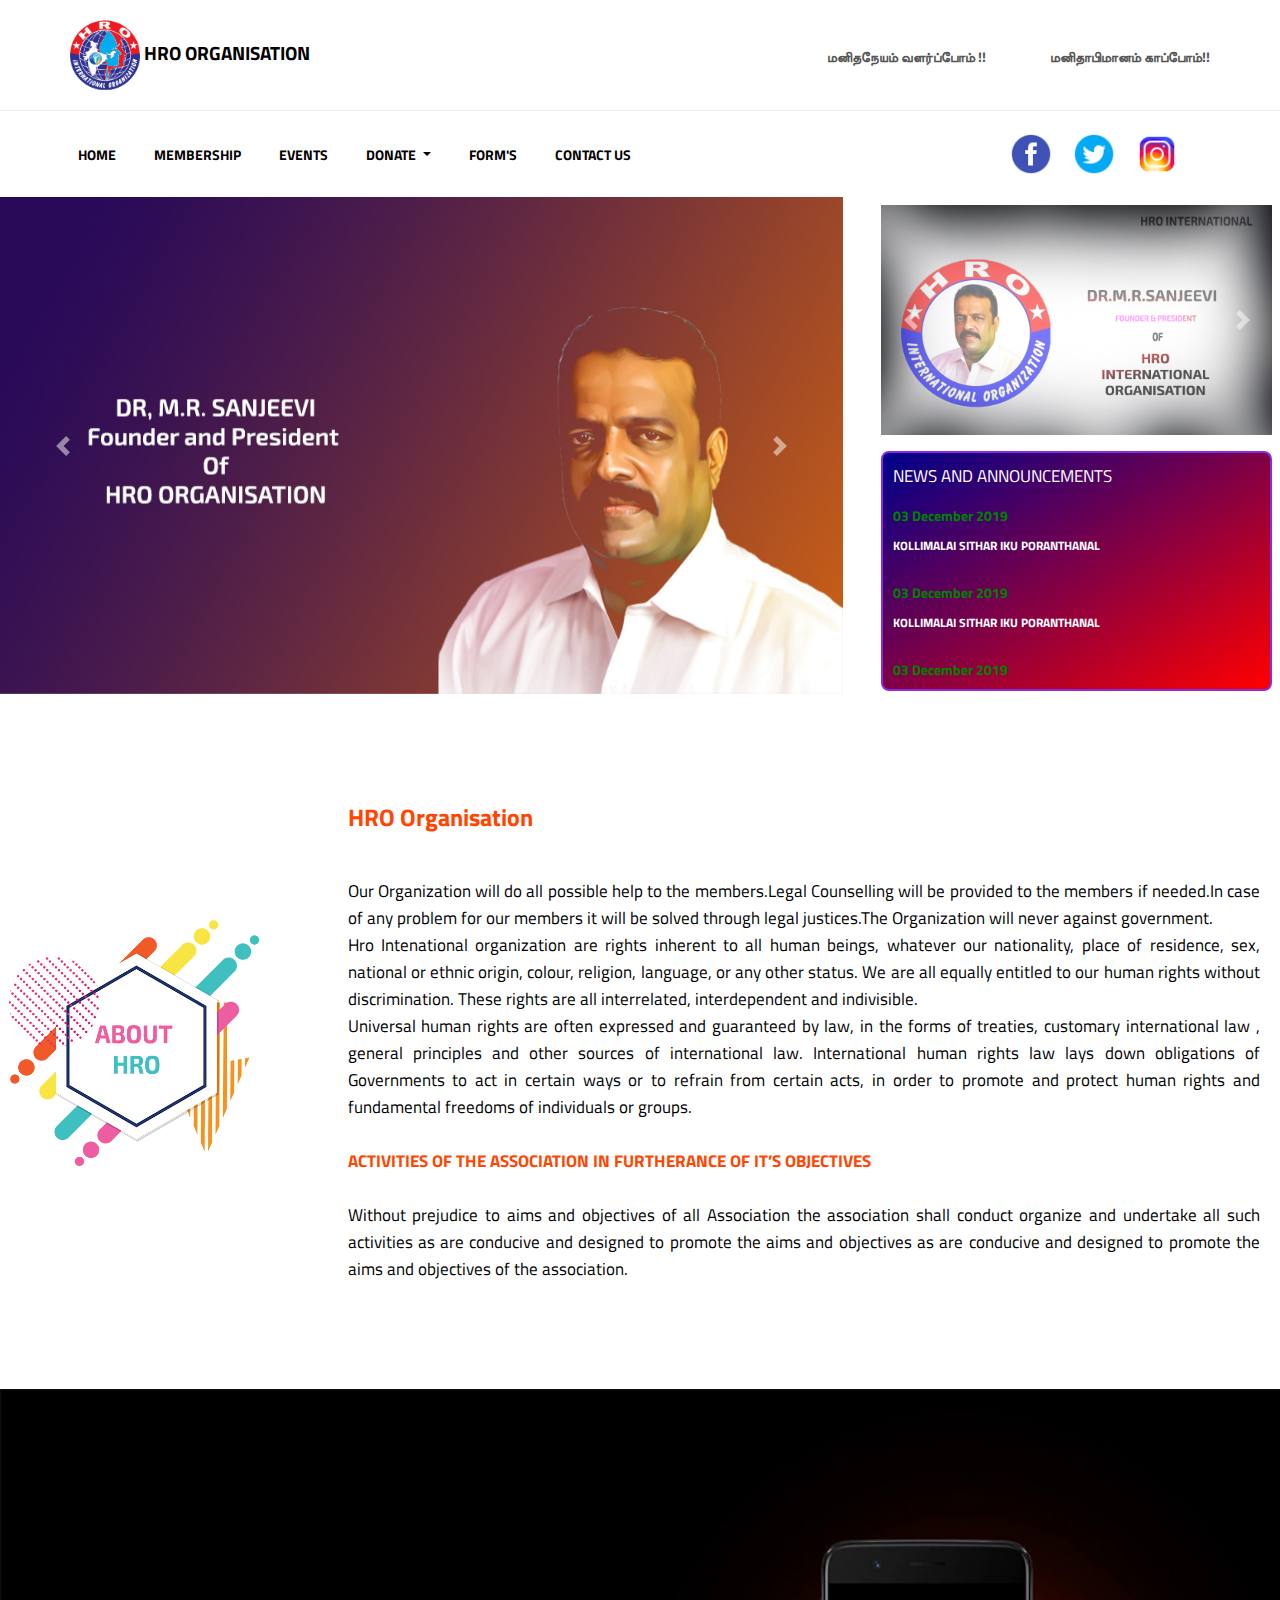
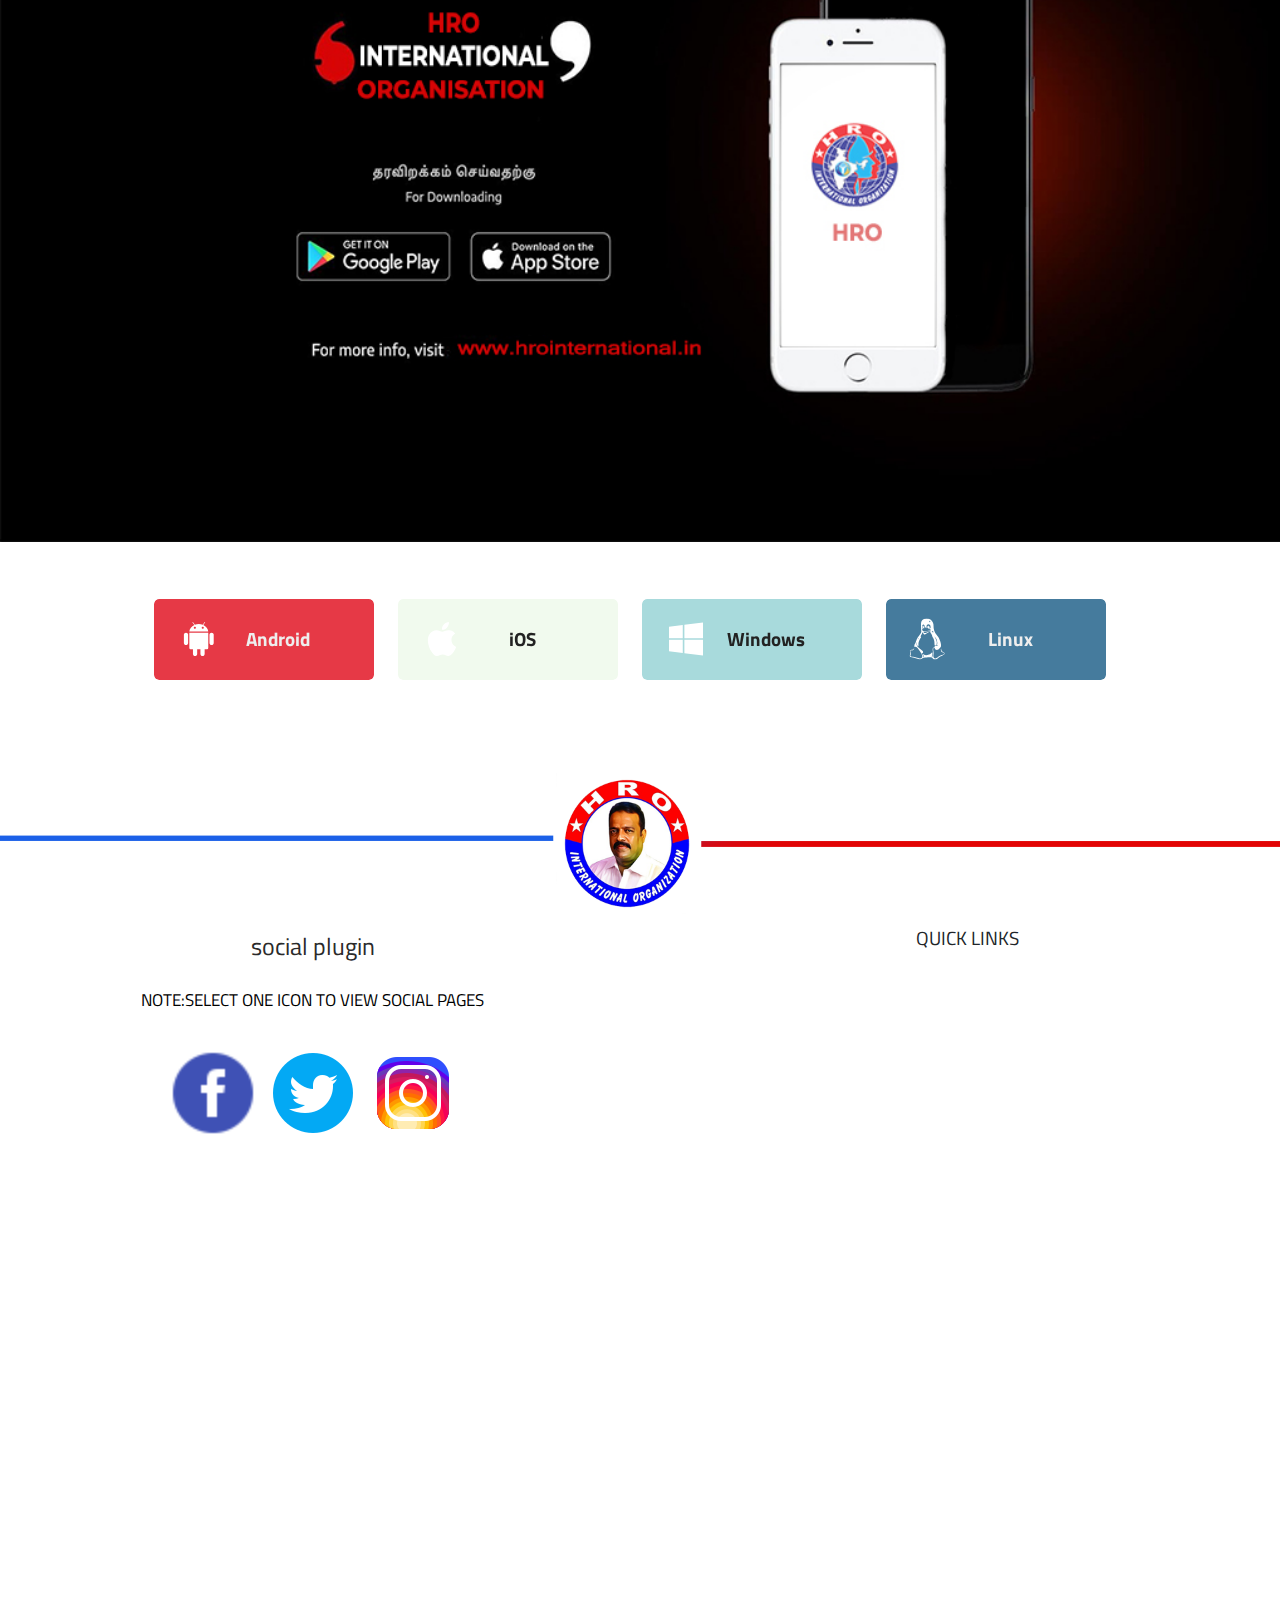
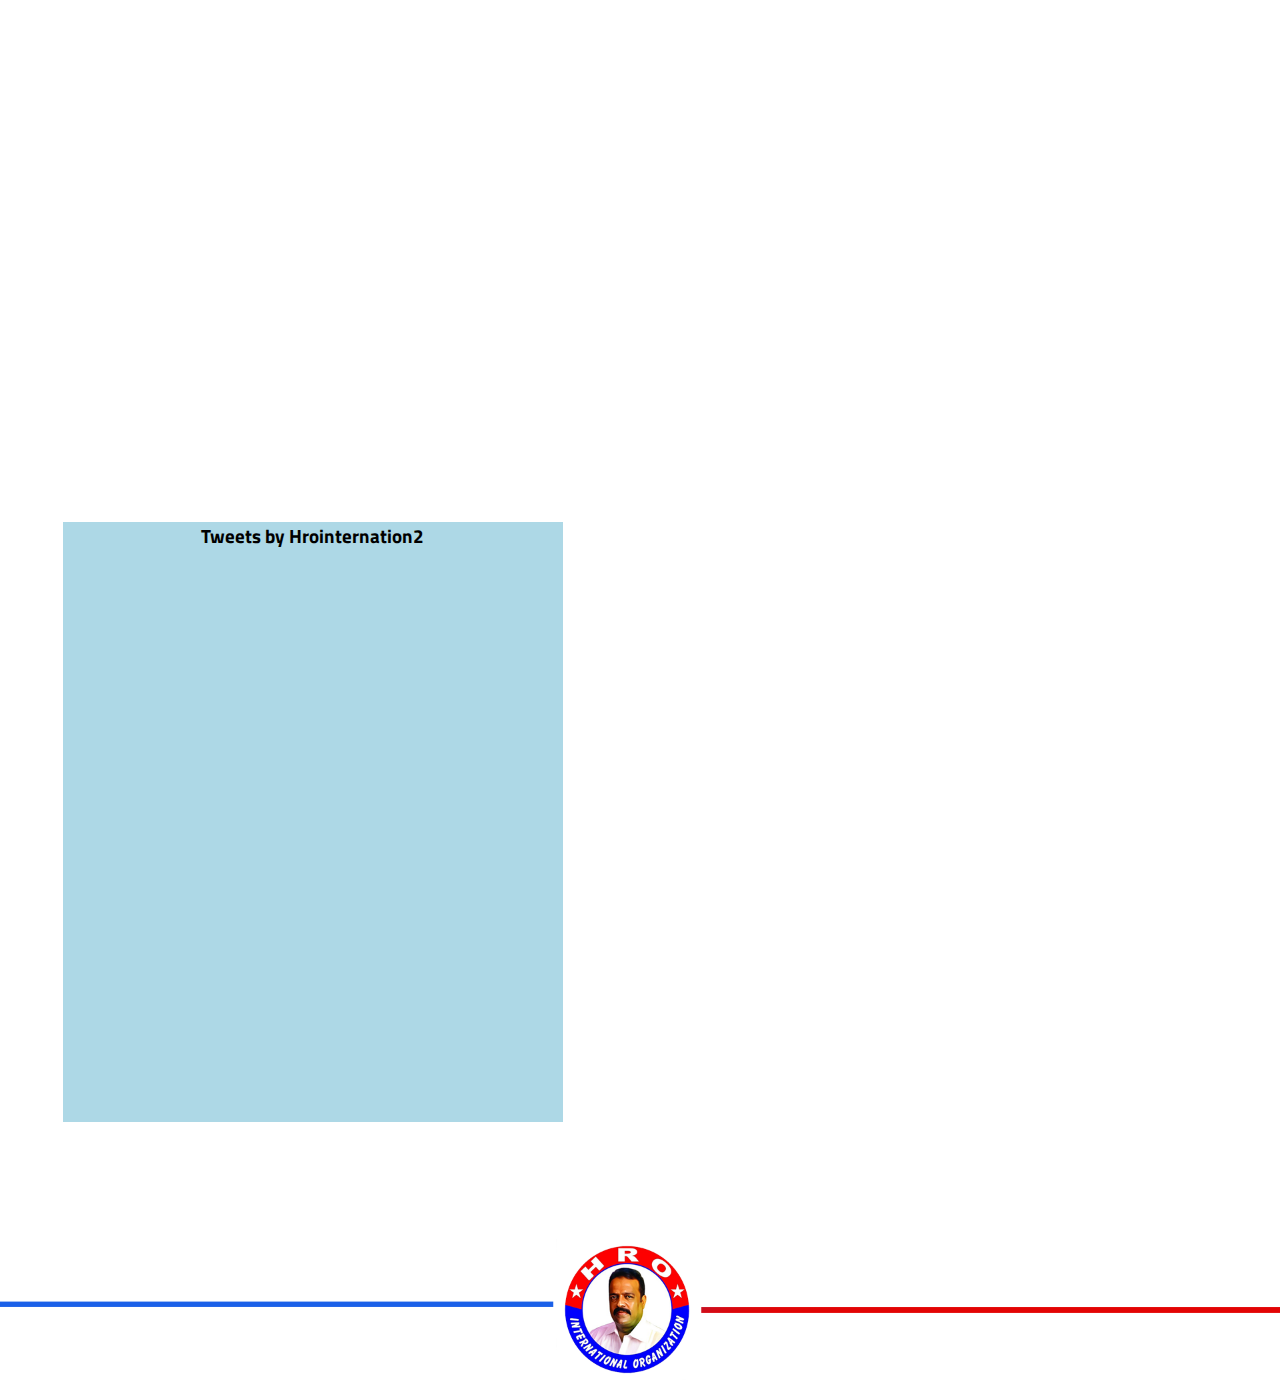
==== commit ec04eae1: "Update index.html" ====
--- a/index.html
+++ b/index.html
@@ -120,13 +120,13 @@
                     <div id="carouselExampleControls" class="carousel slide" data-ride="carousel">
                             <div class="carousel-inner">
                               <div class="carousel-item active">
-                                <img class="d-block w-100" src="slide/slide1.jpg" alt="First slide">
+                                <img class="d-block w-100" src="slide1.jpg" alt="First slide">
                               </div>
                               <div class="carousel-item">
-                                <img class="d-block w-100" src="slide/slide4.jpg" alt="Second slide">
+                                <img class="d-block w-100" src="slide4.jpg" alt="Second slide">
                               </div>
                               <div class="carousel-item">
-                                <img class="d-block w-100" src="slide/slide3.jpg" alt="Third slide">
+                                <img class="d-block w-100" src="slide3.jpg" alt="Third slide">
                               </div>
                             </div>
                             <a class="carousel-control-prev" href="#carouselExampleControls" role="button" data-slide="prev">
@@ -144,13 +144,13 @@
                     <div id="carouselExampleControls" class="carousel slide" data-ride="carousel">
                             <div class="carousel-inner">
                               <div class="carousel-item active">
-                                <img class="d-block w-100" src="slide/slide7.jpg" alt="First slide">
+                                <img class="d-block w-100" src="slide7.jpg" alt="First slide">
                               </div>
                               <div class="carousel-item">
-                                <img class="d-block w-100" src="slide/slide6.jpg" alt="Second slide">
+                                <img class="d-block w-100" src="slide6.jpg" alt="Second slide">
                               </div>
                               <div class="carousel-item">
-                                <img class="d-block w-100" src="slide/slide2.jpg" alt="Third slide">
+                                <img class="d-block w-100" src="slide2.jpg" alt="Third slide">
                               </div>
                             </div>
                             <a class="carousel-control-prev" href="#carouselExampleControls" role="button" data-slide="prev">
@@ -379,7 +379,7 @@
           
           <section class="cnt">
          
-              <br><br><br> <br><br><br><br><br><br><div id="div2" class="targetDiv"> <iframe src="https://www.facebook.com/plugins/page.php?href=https%3A%2F%2Fwww.facebook.com%2FHRO-International-1904856839773406%2F&tabs=timeline&width=&height=600&small_header=false&adapt_container_width=true&hide_cover=false&show_facepile=true&appId" width="auto" height="600" style="border:none;overflow:hidden;padding:20px;" scrolling="no" frameborder="0" allowTransparency="true" allow="encrypted-media"></iframe> 
+              <br><br><br> <br><br><br><br><br><br><div id="div2" class="targetDiv"> <iframe src="https://www.facebook.com/plugins/page.php?href=https%3A%2F%2Fwww.facebook.com%2FHRO-International-1904856839773406%2F&tabs=timeline&width=450&height=600&small_header=false&adapt_container_width=true&hide_cover=false&show_facepile=true&appId" width="450" height="600" style="border:none;overflow:hidden;padding:20px;" scrolling="no" frameborder="0" allowTransparency="true" allow="encrypted-media"></iframe> 
           </div>
           <br><br><br> <div id="div3" class="targetDiv"> <div class="ex1">
                <a class="twitter-timeline" href="https://twitter.com/Hrointernation2?ref_src=twsrc%5Etfw">Tweets by Hrointernation2</a> <script async src="https://platform.twitter.com/widgets.js" charset="utf-8"></script> </div>
@@ -442,4 +442,4 @@
 
 </body>
 
-</html>+</html>
--- a/css/themify-icons.css
+++ b/css/themify-icons.css
@@ -0,0 +1,1081 @@
+@font-face {
+	font-family: 'themify';
+	src:url('../fonts/themify.eot?-fvbane');
+	src:url('../fonts/themify.eot?#iefix-fvbane') format('embedded-opentype'),
+		url('../fonts/themify.woff?-fvbane') format('woff'),
+		url('../fonts/themify.ttf?-fvbane') format('truetype'),
+		url('../fonts/themify.svg?-fvbane#themify') format('svg');
+	font-weight: normal;
+	font-style: normal;
+}
+
+[class^="ti-"], [class*=" ti-"] {
+	font-family: 'themify';
+	speak: none;
+	font-style: normal;
+	font-weight: normal;
+	font-variant: normal;
+	text-transform: none;
+	line-height: 1;
+
+	/* Better Font Rendering =========== */
+	-webkit-font-smoothing: antialiased;
+	-moz-osx-font-smoothing: grayscale;
+}
+
+.ti-wand:before {
+	content: "\e600";
+}
+.ti-volume:before {
+	content: "\e601";
+}
+.ti-user:before {
+	content: "\e602";
+}
+.ti-unlock:before {
+	content: "\e603";
+}
+.ti-unlink:before {
+	content: "\e604";
+}
+.ti-trash:before {
+	content: "\e605";
+}
+.ti-thought:before {
+	content: "\e606";
+}
+.ti-target:before {
+	content: "\e607";
+}
+.ti-tag:before {
+	content: "\e608";
+}
+.ti-tablet:before {
+	content: "\e609";
+}
+.ti-star:before {
+	content: "\e60a";
+}
+.ti-spray:before {
+	content: "\e60b";
+}
+.ti-signal:before {
+	content: "\e60c";
+}
+.ti-shopping-cart:before {
+	content: "\e60d";
+}
+.ti-shopping-cart-full:before {
+	content: "\e60e";
+}
+.ti-settings:before {
+	content: "\e60f";
+}
+.ti-search:before {
+	content: "\e610";
+}
+.ti-zoom-in:before {
+	content: "\e611";
+}
+.ti-zoom-out:before {
+	content: "\e612";
+}
+.ti-cut:before {
+	content: "\e613";
+}
+.ti-ruler:before {
+	content: "\e614";
+}
+.ti-ruler-pencil:before {
+	content: "\e615";
+}
+.ti-ruler-alt:before {
+	content: "\e616";
+}
+.ti-bookmark:before {
+	content: "\e617";
+}
+.ti-bookmark-alt:before {
+	content: "\e618";
+}
+.ti-reload:before {
+	content: "\e619";
+}
+.ti-plus:before {
+	content: "\e61a";
+}
+.ti-pin:before {
+	content: "\e61b";
+}
+.ti-pencil:before {
+	content: "\e61c";
+}
+.ti-pencil-alt:before {
+	content: "\e61d";
+}
+.ti-paint-roller:before {
+	content: "\e61e";
+}
+.ti-paint-bucket:before {
+	content: "\e61f";
+}
+.ti-na:before {
+	content: "\e620";
+}
+.ti-mobile:before {
+	content: "\e621";
+}
+.ti-minus:before {
+	content: "\e622";
+}
+.ti-medall:before {
+	content: "\e623";
+}
+.ti-medall-alt:before {
+	content: "\e624";
+}
+.ti-marker:before {
+	content: "\e625";
+}
+.ti-marker-alt:before {
+	content: "\e626";
+}
+.ti-arrow-up:before {
+	content: "\e627";
+}
+.ti-arrow-right:before {
+	content: "\e628";
+}
+.ti-arrow-left:before {
+	content: "\e629";
+}
+.ti-arrow-down:before {
+	content: "\e62a";
+}
+.ti-lock:before {
+	content: "\e62b";
+}
+.ti-location-arrow:before {
+	content: "\e62c";
+}
+.ti-link:before {
+	content: "\e62d";
+}
+.ti-layout:before {
+	content: "\e62e";
+}
+.ti-layers:before {
+	content: "\e62f";
+}
+.ti-layers-alt:before {
+	content: "\e630";
+}
+.ti-key:before {
+	content: "\e631";
+}
+.ti-import:before {
+	content: "\e632";
+}
+.ti-image:before {
+	content: "\e633";
+}
+.ti-heart:before {
+	content: "\e634";
+}
+.ti-heart-broken:before {
+	content: "\e635";
+}
+.ti-hand-stop:before {
+	content: "\e636";
+}
+.ti-hand-open:before {
+	content: "\e637";
+}
+.ti-hand-drag:before {
+	content: "\e638";
+}
+.ti-folder:before {
+	content: "\e639";
+}
+.ti-flag:before {
+	content: "\e63a";
+}
+.ti-flag-alt:before {
+	content: "\e63b";
+}
+.ti-flag-alt-2:before {
+	content: "\e63c";
+}
+.ti-eye:before {
+	content: "\e63d";
+}
+.ti-export:before {
+	content: "\e63e";
+}
+.ti-exchange-vertical:before {
+	content: "\e63f";
+}
+.ti-desktop:before {
+	content: "\e640";
+}
+.ti-cup:before {
+	content: "\e641";
+}
+.ti-crown:before {
+	content: "\e642";
+}
+.ti-comments:before {
+	content: "\e643";
+}
+.ti-comment:before {
+	content: "\e644";
+}
+.ti-comment-alt:before {
+	content: "\e645";
+}
+.ti-close:before {
+	content: "\e646";
+}
+.ti-clip:before {
+	content: "\e647";
+}
+.ti-angle-up:before {
+	content: "\e648";
+}
+.ti-angle-right:before {
+	content: "\e649";
+}
+.ti-angle-left:before {
+	content: "\e64a";
+}
+.ti-angle-down:before {
+	content: "\e64b";
+}
+.ti-check:before {
+	content: "\e64c";
+}
+.ti-check-box:before {
+	content: "\e64d";
+}
+.ti-camera:before {
+	content: "\e64e";
+}
+.ti-announcement:before {
+	content: "\e64f";
+}
+.ti-brush:before {
+	content: "\e650";
+}
+.ti-briefcase:before {
+	content: "\e651";
+}
+.ti-bolt:before {
+	content: "\e652";
+}
+.ti-bolt-alt:before {
+	content: "\e653";
+}
+.ti-blackboard:before {
+	content: "\e654";
+}
+.ti-bag:before {
+	content: "\e655";
+}
+.ti-move:before {
+	content: "\e656";
+}
+.ti-arrows-vertical:before {
+	content: "\e657";
+}
+.ti-arrows-horizontal:before {
+	content: "\e658";
+}
+.ti-fullscreen:before {
+	content: "\e659";
+}
+.ti-arrow-top-right:before {
+	content: "\e65a";
+}
+.ti-arrow-top-left:before {
+	content: "\e65b";
+}
+.ti-arrow-circle-up:before {
+	content: "\e65c";
+}
+.ti-arrow-circle-right:before {
+	content: "\e65d";
+}
+.ti-arrow-circle-left:before {
+	content: "\e65e";
+}
+.ti-arrow-circle-down:before {
+	content: "\e65f";
+}
+.ti-angle-double-up:before {
+	content: "\e660";
+}
+.ti-angle-double-right:before {
+	content: "\e661";
+}
+.ti-angle-double-left:before {
+	content: "\e662";
+}
+.ti-angle-double-down:before {
+	content: "\e663";
+}
+.ti-zip:before {
+	content: "\e664";
+}
+.ti-world:before {
+	content: "\e665";
+}
+.ti-wheelchair:before {
+	content: "\e666";
+}
+.ti-view-list:before {
+	content: "\e667";
+}
+.ti-view-list-alt:before {
+	content: "\e668";
+}
+.ti-view-grid:before {
+	content: "\e669";
+}
+.ti-uppercase:before {
+	content: "\e66a";
+}
+.ti-upload:before {
+	content: "\e66b";
+}
+.ti-underline:before {
+	content: "\e66c";
+}
+.ti-truck:before {
+	content: "\e66d";
+}
+.ti-timer:before {
+	content: "\e66e";
+}
+.ti-ticket:before {
+	content: "\e66f";
+}
+.ti-thumb-up:before {
+	content: "\e670";
+}
+.ti-thumb-down:before {
+	content: "\e671";
+}
+.ti-text:before {
+	content: "\e672";
+}
+.ti-stats-up:before {
+	content: "\e673";
+}
+.ti-stats-down:before {
+	content: "\e674";
+}
+.ti-split-v:before {
+	content: "\e675";
+}
+.ti-split-h:before {
+	content: "\e676";
+}
+.ti-smallcap:before {
+	content: "\e677";
+}
+.ti-shine:before {
+	content: "\e678";
+}
+.ti-shift-right:before {
+	content: "\e679";
+}
+.ti-shift-left:before {
+	content: "\e67a";
+}
+.ti-shield:before {
+	content: "\e67b";
+}
+.ti-notepad:before {
+	content: "\e67c";
+}
+.ti-server:before {
+	content: "\e67d";
+}
+.ti-quote-right:before {
+	content: "\e67e";
+}
+.ti-quote-left:before {
+	content: "\e67f";
+}
+.ti-pulse:before {
+	content: "\e680";
+}
+.ti-printer:before {
+	content: "\e681";
+}
+.ti-power-off:before {
+	content: "\e682";
+}
+.ti-plug:before {
+	content: "\e683";
+}
+.ti-pie-chart:before {
+	content: "\e684";
+}
+.ti-paragraph:before {
+	content: "\e685";
+}
+.ti-panel:before {
+	content: "\e686";
+}
+.ti-package:before {
+	content: "\e687";
+}
+.ti-music:before {
+	content: "\e688";
+}
+.ti-music-alt:before {
+	content: "\e689";
+}
+.ti-mouse:before {
+	content: "\e68a";
+}
+.ti-mouse-alt:before {
+	content: "\e68b";
+}
+.ti-money:before {
+	content: "\e68c";
+}
+.ti-microphone:before {
+	content: "\e68d";
+}
+.ti-menu:before {
+	content: "\e68e";
+}
+.ti-menu-alt:before {
+	content: "\e68f";
+}
+.ti-map:before {
+	content: "\e690";
+}
+.ti-map-alt:before {
+	content: "\e691";
+}
+.ti-loop:before {
+	content: "\e692";
+}
+.ti-location-pin:before {
+	content: "\e693";
+}
+.ti-list:before {
+	content: "\e694";
+}
+.ti-light-bulb:before {
+	content: "\e695";
+}
+.ti-Italic:before {
+	content: "\e696";
+}
+.ti-info:before {
+	content: "\e697";
+}
+.ti-infinite:before {
+	content: "\e698";
+}
+.ti-id-badge:before {
+	content: "\e699";
+}
+.ti-hummer:before {
+	content: "\e69a";
+}
+.ti-home:before {
+	content: "\e69b";
+}
+.ti-help:before {
+	content: "\e69c";
+}
+.ti-headphone:before {
+	content: "\e69d";
+}
+.ti-harddrives:before {
+	content: "\e69e";
+}
+.ti-harddrive:before {
+	content: "\e69f";
+}
+.ti-gift:before {
+	content: "\e6a0";
+}
+.ti-game:before {
+	content: "\e6a1";
+}
+.ti-filter:before {
+	content: "\e6a2";
+}
+.ti-files:before {
+	content: "\e6a3";
+}
+.ti-file:before {
+	content: "\e6a4";
+}
+.ti-eraser:before {
+	content: "\e6a5";
+}
+.ti-envelope:before {
+	content: "\e6a6";
+}
+.ti-download:before {
+	content: "\e6a7";
+}
+.ti-direction:before {
+	content: "\e6a8";
+}
+.ti-direction-alt:before {
+	content: "\e6a9";
+}
+.ti-dashboard:before {
+	content: "\e6aa";
+}
+.ti-control-stop:before {
+	content: "\e6ab";
+}
+.ti-control-shuffle:before {
+	content: "\e6ac";
+}
+.ti-control-play:before {
+	content: "\e6ad";
+}
+.ti-control-pause:before {
+	content: "\e6ae";
+}
+.ti-control-forward:before {
+	content: "\e6af";
+}
+.ti-control-backward:before {
+	content: "\e6b0";
+}
+.ti-cloud:before {
+	content: "\e6b1";
+}
+.ti-cloud-up:before {
+	content: "\e6b2";
+}
+.ti-cloud-down:before {
+	content: "\e6b3";
+}
+.ti-clipboard:before {
+	content: "\e6b4";
+}
+.ti-car:before {
+	content: "\e6b5";
+}
+.ti-calendar:before {
+	content: "\e6b6";
+}
+.ti-book:before {
+	content: "\e6b7";
+}
+.ti-bell:before {
+	content: "\e6b8";
+}
+.ti-basketball:before {
+	content: "\e6b9";
+}
+.ti-bar-chart:before {
+	content: "\e6ba";
+}
+.ti-bar-chart-alt:before {
+	content: "\e6bb";
+}
+.ti-back-right:before {
+	content: "\e6bc";
+}
+.ti-back-left:before {
+	content: "\e6bd";
+}
+.ti-arrows-corner:before {
+	content: "\e6be";
+}
+.ti-archive:before {
+	content: "\e6bf";
+}
+.ti-anchor:before {
+	content: "\e6c0";
+}
+.ti-align-right:before {
+	content: "\e6c1";
+}
+.ti-align-left:before {
+	content: "\e6c2";
+}
+.ti-align-justify:before {
+	content: "\e6c3";
+}
+.ti-align-center:before {
+	content: "\e6c4";
+}
+.ti-alert:before {
+	content: "\e6c5";
+}
+.ti-alarm-clock:before {
+	content: "\e6c6";
+}
+.ti-agenda:before {
+	content: "\e6c7";
+}
+.ti-write:before {
+	content: "\e6c8";
+}
+.ti-window:before {
+	content: "\e6c9";
+}
+.ti-widgetized:before {
+	content: "\e6ca";
+}
+.ti-widget:before {
+	content: "\e6cb";
+}
+.ti-widget-alt:before {
+	content: "\e6cc";
+}
+.ti-wallet:before {
+	content: "\e6cd";
+}
+.ti-video-clapper:before {
+	content: "\e6ce";
+}
+.ti-video-camera:before {
+	content: "\e6cf";
+}
+.ti-vector:before {
+	content: "\e6d0";
+}
+.ti-themify-logo:before {
+	content: "\e6d1";
+}
+.ti-themify-favicon:before {
+	content: "\e6d2";
+}
+.ti-themify-favicon-alt:before {
+	content: "\e6d3";
+}
+.ti-support:before {
+	content: "\e6d4";
+}
+.ti-stamp:before {
+	content: "\e6d5";
+}
+.ti-split-v-alt:before {
+	content: "\e6d6";
+}
+.ti-slice:before {
+	content: "\e6d7";
+}
+.ti-shortcode:before {
+	content: "\e6d8";
+}
+.ti-shift-right-alt:before {
+	content: "\e6d9";
+}
+.ti-shift-left-alt:before {
+	content: "\e6da";
+}
+.ti-ruler-alt-2:before {
+	content: "\e6db";
+}
+.ti-receipt:before {
+	content: "\e6dc";
+}
+.ti-pin2:before {
+	content: "\e6dd";
+}
+.ti-pin-alt:before {
+	content: "\e6de";
+}
+.ti-pencil-alt2:before {
+	content: "\e6df";
+}
+.ti-palette:before {
+	content: "\e6e0";
+}
+.ti-more:before {
+	content: "\e6e1";
+}
+.ti-more-alt:before {
+	content: "\e6e2";
+}
+.ti-microphone-alt:before {
+	content: "\e6e3";
+}
+.ti-magnet:before {
+	content: "\e6e4";
+}
+.ti-line-double:before {
+	content: "\e6e5";
+}
+.ti-line-dotted:before {
+	content: "\e6e6";
+}
+.ti-line-dashed:before {
+	content: "\e6e7";
+}
+.ti-layout-width-full:before {
+	content: "\e6e8";
+}
+.ti-layout-width-default:before {
+	content: "\e6e9";
+}
+.ti-layout-width-default-alt:before {
+	content: "\e6ea";
+}
+.ti-layout-tab:before {
+	content: "\e6eb";
+}
+.ti-layout-tab-window:before {
+	content: "\e6ec";
+}
+.ti-layout-tab-v:before {
+	content: "\e6ed";
+}
+.ti-layout-tab-min:before {
+	content: "\e6ee";
+}
+.ti-layout-slider:before {
+	content: "\e6ef";
+}
+.ti-layout-slider-alt:before {
+	content: "\e6f0";
+}
+.ti-layout-sidebar-right:before {
+	content: "\e6f1";
+}
+.ti-layout-sidebar-none:before {
+	content: "\e6f2";
+}
+.ti-layout-sidebar-left:before {
+	content: "\e6f3";
+}
+.ti-layout-placeholder:before {
+	content: "\e6f4";
+}
+.ti-layout-menu:before {
+	content: "\e6f5";
+}
+.ti-layout-menu-v:before {
+	content: "\e6f6";
+}
+.ti-layout-menu-separated:before {
+	content: "\e6f7";
+}
+.ti-layout-menu-full:before {
+	content: "\e6f8";
+}
+.ti-layout-media-right-alt:before {
+	content: "\e6f9";
+}
+.ti-layout-media-right:before {
+	content: "\e6fa";
+}
+.ti-layout-media-overlay:before {
+	content: "\e6fb";
+}
+.ti-layout-media-overlay-alt:before {
+	content: "\e6fc";
+}
+.ti-layout-media-overlay-alt-2:before {
+	content: "\e6fd";
+}
+.ti-layout-media-left-alt:before {
+	content: "\e6fe";
+}
+.ti-layout-media-left:before {
+	content: "\e6ff";
+}
+.ti-layout-media-center-alt:before {
+	content: "\e700";
+}
+.ti-layout-media-center:before {
+	content: "\e701";
+}
+.ti-layout-list-thumb:before {
+	content: "\e702";
+}
+.ti-layout-list-thumb-alt:before {
+	content: "\e703";
+}
+.ti-layout-list-post:before {
+	content: "\e704";
+}
+.ti-layout-list-large-image:before {
+	content: "\e705";
+}
+.ti-layout-line-solid:before {
+	content: "\e706";
+}
+.ti-layout-grid4:before {
+	content: "\e707";
+}
+.ti-layout-grid3:before {
+	content: "\e708";
+}
+.ti-layout-grid2:before {
+	content: "\e709";
+}
+.ti-layout-grid2-thumb:before {
+	content: "\e70a";
+}
+.ti-layout-cta-right:before {
+	content: "\e70b";
+}
+.ti-layout-cta-left:before {
+	content: "\e70c";
+}
+.ti-layout-cta-center:before {
+	content: "\e70d";
+}
+.ti-layout-cta-btn-right:before {
+	content: "\e70e";
+}
+.ti-layout-cta-btn-left:before {
+	content: "\e70f";
+}
+.ti-layout-column4:before {
+	content: "\e710";
+}
+.ti-layout-column3:before {
+	content: "\e711";
+}
+.ti-layout-column2:before {
+	content: "\e712";
+}
+.ti-layout-accordion-separated:before {
+	content: "\e713";
+}
+.ti-layout-accordion-merged:before {
+	content: "\e714";
+}
+.ti-layout-accordion-list:before {
+	content: "\e715";
+}
+.ti-ink-pen:before {
+	content: "\e716";
+}
+.ti-info-alt:before {
+	content: "\e717";
+}
+.ti-help-alt:before {
+	content: "\e718";
+}
+.ti-headphone-alt:before {
+	content: "\e719";
+}
+.ti-hand-point-up:before {
+	content: "\e71a";
+}
+.ti-hand-point-right:before {
+	content: "\e71b";
+}
+.ti-hand-point-left:before {
+	content: "\e71c";
+}
+.ti-hand-point-down:before {
+	content: "\e71d";
+}
+.ti-gallery:before {
+	content: "\e71e";
+}
+.ti-face-smile:before {
+	content: "\e71f";
+}
+.ti-face-sad:before {
+	content: "\e720";
+}
+.ti-credit-card:before {
+	content: "\e721";
+}
+.ti-control-skip-forward:before {
+	content: "\e722";
+}
+.ti-control-skip-backward:before {
+	content: "\e723";
+}
+.ti-control-record:before {
+	content: "\e724";
+}
+.ti-control-eject:before {
+	content: "\e725";
+}
+.ti-comments-smiley:before {
+	content: "\e726";
+}
+.ti-brush-alt:before {
+	content: "\e727";
+}
+.ti-youtube:before {
+	content: "\e728";
+}
+.ti-vimeo:before {
+	content: "\e729";
+}
+.ti-twitter:before {
+	content: "\e72a";
+}
+.ti-time:before {
+	content: "\e72b";
+}
+.ti-tumblr:before {
+	content: "\e72c";
+}
+.ti-skype:before {
+	content: "\e72d";
+}
+.ti-share:before {
+	content: "\e72e";
+}
+.ti-share-alt:before {
+	content: "\e72f";
+}
+.ti-rocket:before {
+	content: "\e730";
+}
+.ti-pinterest:before {
+	content: "\e731";
+}
+.ti-new-window:before {
+	content: "\e732";
+}
+.ti-microsoft:before {
+	content: "\e733";
+}
+.ti-list-ol:before {
+	content: "\e734";
+}
+.ti-linkedin:before {
+	content: "\e735";
+}
+.ti-layout-sidebar-2:before {
+	content: "\e736";
+}
+.ti-layout-grid4-alt:before {
+	content: "\e737";
+}
+.ti-layout-grid3-alt:before {
+	content: "\e738";
+}
+.ti-layout-grid2-alt:before {
+	content: "\e739";
+}
+.ti-layout-column4-alt:before {
+	content: "\e73a";
+}
+.ti-layout-column3-alt:before {
+	content: "\e73b";
+}
+.ti-layout-column2-alt:before {
+	content: "\e73c";
+}
+.ti-instagram:before {
+	content: "\e73d";
+}
+.ti-google:before {
+	content: "\e73e";
+}
+.ti-github:before {
+	content: "\e73f";
+}
+.ti-flickr:before {
+	content: "\e740";
+}
+.ti-facebook:before {
+	content: "\e741";
+}
+.ti-dropbox:before {
+	content: "\e742";
+}
+.ti-dribbble:before {
+	content: "\e743";
+}
+.ti-apple:before {
+	content: "\e744";
+}
+.ti-android:before {
+	content: "\e745";
+}
+.ti-save:before {
+	content: "\e746";
+}
+.ti-save-alt:before {
+	content: "\e747";
+}
+.ti-yahoo:before {
+	content: "\e748";
+}
+.ti-wordpress:before {
+	content: "\e749";
+}
+.ti-vimeo-alt:before {
+	content: "\e74a";
+}
+.ti-twitter-alt:before {
+	content: "\e74b";
+}
+.ti-tumblr-alt:before {
+	content: "\e74c";
+}
+.ti-trello:before {
+	content: "\e74d";
+}
+.ti-stack-overflow:before {
+	content: "\e74e";
+}
+.ti-soundcloud:before {
+	content: "\e74f";
+}
+.ti-sharethis:before {
+	content: "\e750";
+}
+.ti-sharethis-alt:before {
+	content: "\e751";
+}
+.ti-reddit:before {
+	content: "\e752";
+}
+.ti-pinterest-alt:before {
+	content: "\e753";
+}
+.ti-microsoft-alt:before {
+	content: "\e754";
+}
+.ti-linux:before {
+	content: "\e755";
+}
+.ti-jsfiddle:before {
+	content: "\e756";
+}
+.ti-joomla:before {
+	content: "\e757";
+}
+.ti-html5:before {
+	content: "\e758";
+}
+.ti-flickr-alt:before {
+	content: "\e759";
+}
+.ti-email:before {
+	content: "\e75a";
+}
+.ti-drupal:before {
+	content: "\e75b";
+}
+.ti-dropbox-alt:before {
+	content: "\e75c";
+}
+.ti-css3:before {
+	content: "\e75d";
+}
+.ti-rss:before {
+	content: "\e75e";
+}
+.ti-rss-alt:before {
+	content: "\e75f";
+}
--- a/css/flaticon.css
+++ b/css/flaticon.css
@@ -0,0 +1,35 @@
+	/*
+  	Flaticon icon font: Flaticon
+  	Creation date: 07/04/2019 09:26
+  	*/
+
+@font-face {
+  font-family: "Flaticon";
+  src: url("../fonts/Flaticon.eot");
+  src: url("../fonts/Flaticon.eot?#iefix") format("embedded-opentype"),
+       url("../fonts/Flaticon.woff2") format("woff2"),
+       url("../fonts/Flaticon.woff") format("woff"),
+       url("../fonts/Flaticon.ttf") format("truetype"),
+       url("../fonts/Flaticon.svg#Flaticon") format("svg");
+  font-weight: normal;
+  font-style: normal;
+}
+
+@media screen and (-webkit-min-device-pixel-ratio:0) {
+  @font-face {
+    font-family: "Flaticon";
+    src: url("./Flaticon.svg#Flaticon") format("svg");
+  }
+}
+
+[class^="flaticon-"]:before, [class*=" flaticon-"]:before,
+[class^="flaticon-"]:after, [class*=" flaticon-"]:after {   
+  font-family: Flaticon;
+        font-size: 18px;
+font-style: normal;
+margin-left: 0px;
+}
+
+.flaticon-phone:before { content: "\f100"; }
+.flaticon-left:before { content: "\f100"; }
+.flaticon-arrow:before { content: "\f101"; }--- a/css/style.css
+++ b/css/style.css
@@ -0,0 +1,3025 @@
+/**************** common css start ****************/
+@import url("https://fonts.googleapis.com/css?family=Open+Sans:800|Playfair+Display:400,400i,900|Roboto:300,400,500");
+/* line 3, E:/166 Basketball/Basketball_Template/sass/_common.scss */
+body {
+  font-family: 'Titillium Web', sans-serif;
+  padding: 0;
+  margin: 0;
+  font-size: 19px;
+}
+#logo ,a
+{
+  font-weight:bold;
+  color:black;
+}
+/* line 9, E:/166 Basketball/Basketball_Template/sass/_common.scss */
+section {
+  overflow: hidden !important;
+}
+
+/* line 12, E:/166 Basketball/Basketball_Template/sass/_common.scss */
+.message_submit_form:focus {
+  outline: none;
+}
+
+/* line 15, E:/166 Basketball/Basketball_Template/sass/_common.scss */
+input:hover, input:focus {
+  outline: none !important;
+}
+
+/* line 18, E:/166 Basketball/Basketball_Template/sass/_common.scss */
+.gray_bg {
+  background-color: #fff7ef;
+}
+
+/* line 21, E:/166 Basketball/Basketball_Template/sass/_common.scss */
+.section_padding {
+  padding: 130px 0px;
+  overflow: hidden;
+}
+
+@media only screen and (min-width: 992px) and (max-width: 1200px) {
+  /* line 21, E:/166 Basketball/Basketball_Template/sass/_common.scss */
+  .section_padding {
+    padding: 80px 0px;
+  }
+}
+
+@media only screen and (min-width: 768px) and (max-width: 991px) {
+  /* line 21, E:/166 Basketball/Basketball_Template/sass/_common.scss */
+  .section_padding {
+    padding: 70px 0px;
+  }
+}
+
+@media (max-width: 576px) {
+  /* line 21, E:/166 Basketball/Basketball_Template/sass/_common.scss */
+  .section_padding {
+    padding: 70px 0px;
+  }
+}
+
+@media only screen and (min-width: 576px) and (max-width: 767px) {
+  /* line 21, E:/166 Basketball/Basketball_Template/sass/_common.scss */
+  .section_padding {
+    padding: 70px 0px;
+  }
+}
+
+/* line 38, E:/166 Basketball/Basketball_Template/sass/_common.scss */
+a {
+  text-decoration: none;
+  -webkit-transition: 0.5s;
+  transition: 0.5s;color:black;font-weight:bold;
+}
+
+/* line 41, E:/166 Basketball/Basketball_Template/sass/_common.scss */
+a:hover, a :hover {
+  color: #ff8b23;
+  text-decoration: none;
+  -webkit-transition: 0.5s;
+  transition: 0.5s;
+}
+
+/* line 48, E:/166 Basketball/Basketball_Template/sass/_common.scss */
+h1, h2, h3, h4, h5, h6 {
+  color: #2a2a2a;
+  font-family: 'Titillium Web', sans-serif;
+}
+
+/* line 52, E:/166 Basketball/Basketball_Template/sass/_common.scss */
+p {
+  color: rgb(5, 5, 5);
+  font-family: 'Titillium Web', sans-serif;
+  line-height: 1.59;
+  font-size: 17px;
+  margin-bottom: 0px;
+  color: black;
+}
+
+/* line 61, E:/166 Basketball/Basketball_Template/sass/_common.scss */
+h2 {
+  font-size: 36px;
+  line-height: 28px;
+  color: #2a2a2a;
+  font-weight: 700;
+}
+
+@media (max-width: 576px) {
+  /* line 61, E:/166 Basketball/Basketball_Template/sass/_common.scss */
+  h2 {
+    font-size: 22px;
+    line-height: 25px;
+  }
+}
+@media (max-width: 576px) {
+  /* line 61, E:/166 Basketball/Basketball_Template/sass/_common.scss */
+ .p {
+   margin-top:220px;
+  }
+}
+
+@media only screen and (min-width: 576px) and (max-width: 767px) {
+  /* line 61, E:/166 Basketball/Basketball_Template/sass/_common.scss */
+  h2 {
+    font-size: 24px;
+    line-height: 25px;
+  }
+}
+
+/* line 77, E:/166 Basketball/Basketball_Template/sass/_common.scss */
+h3 {
+  font-size: 24px;
+  line-height: 25px;
+}
+
+@media (max-width: 576px) {
+  /* line 77, E:/166 Basketball/Basketball_Template/sass/_common.scss */
+  h3 {
+    font-size: 20px;
+  }
+}
+
+/* line 87, E:/166 Basketball/Basketball_Template/sass/_common.scss */
+.blog_right_sidebar .widget_title {
+  font-size: 20px;
+  margin-bottom: 40px;
+  font-style: inherit;
+  font-weight: 600;
+  color: #2a2a2a;
+}
+
+/* line 94, E:/166 Basketball/Basketball_Template/sass/_common.scss */
+h5 {
+  font-size: 18px;
+  line-height: 22px;
+}
+
+/* line 99, E:/166 Basketball/Basketball_Template/sass/_common.scss */
+img {
+  max-width: 100%;
+}
+
+/* line 102, E:/166 Basketball/Basketball_Template/sass/_common.scss */
+a:focus, .button:focus, button:focus, .btn:focus {
+  text-decoration: none;
+  outline: none;
+  box-shadow: none;
+  -webkit-transition: 1s;
+  transition: 1s;
+}
+
+/* line 109, E:/166 Basketball/Basketball_Template/sass/_common.scss */
+.section_tittle {
+  margin-bottom: 80px;
+}
+
+@media (max-width: 576px) {
+  /* line 109, E:/166 Basketball/Basketball_Template/sass/_common.scss */
+  .section_tittle {
+    margin-bottom: 30px;
+  }
+}
+
+@media only screen and (min-width: 576px) and (max-width: 767px) {
+  /* line 109, E:/166 Basketball/Basketball_Template/sass/_common.scss */
+  .section_tittle {
+    margin-bottom: 30px;
+  }
+}
+
+@media only screen and (min-width: 768px) and (max-width: 991px) {
+  /* line 109, E:/166 Basketball/Basketball_Template/sass/_common.scss */
+  .section_tittle {
+    font-size: 30px;
+    line-height: 40px;
+  }
+}
+
+/* line 124, E:/166 Basketball/Basketball_Template/sass/_common.scss */
+.section_tittle h2 {
+  font-size: 36px;
+  color: #2a2a2a;
+  line-height: 46px;
+  font-weight: 700;
+  position: relative;
+  margin-bottom: 0px;
+}
+
+@media (max-width: 576px) {
+  /* line 124, E:/166 Basketball/Basketball_Template/sass/_common.scss */
+  .section_tittle h2 {
+    font-size: 25px;
+    line-height: 35px;
+  }
+}
+
+@media only screen and (min-width: 576px) and (max-width: 767px) {
+  /* line 124, E:/166 Basketball/Basketball_Template/sass/_common.scss */
+  .section_tittle h2 {
+    font-size: 25px;
+    line-height: 35px;
+  }
+}
+
+@media only screen and (min-width: 768px) and (max-width: 991px) {
+  /* line 124, E:/166 Basketball/Basketball_Template/sass/_common.scss */
+  .section_tittle h2 {
+    font-size: 30px;
+    line-height: 40px;
+  }
+}
+
+/* line 147, E:/166 Basketball/Basketball_Template/sass/_common.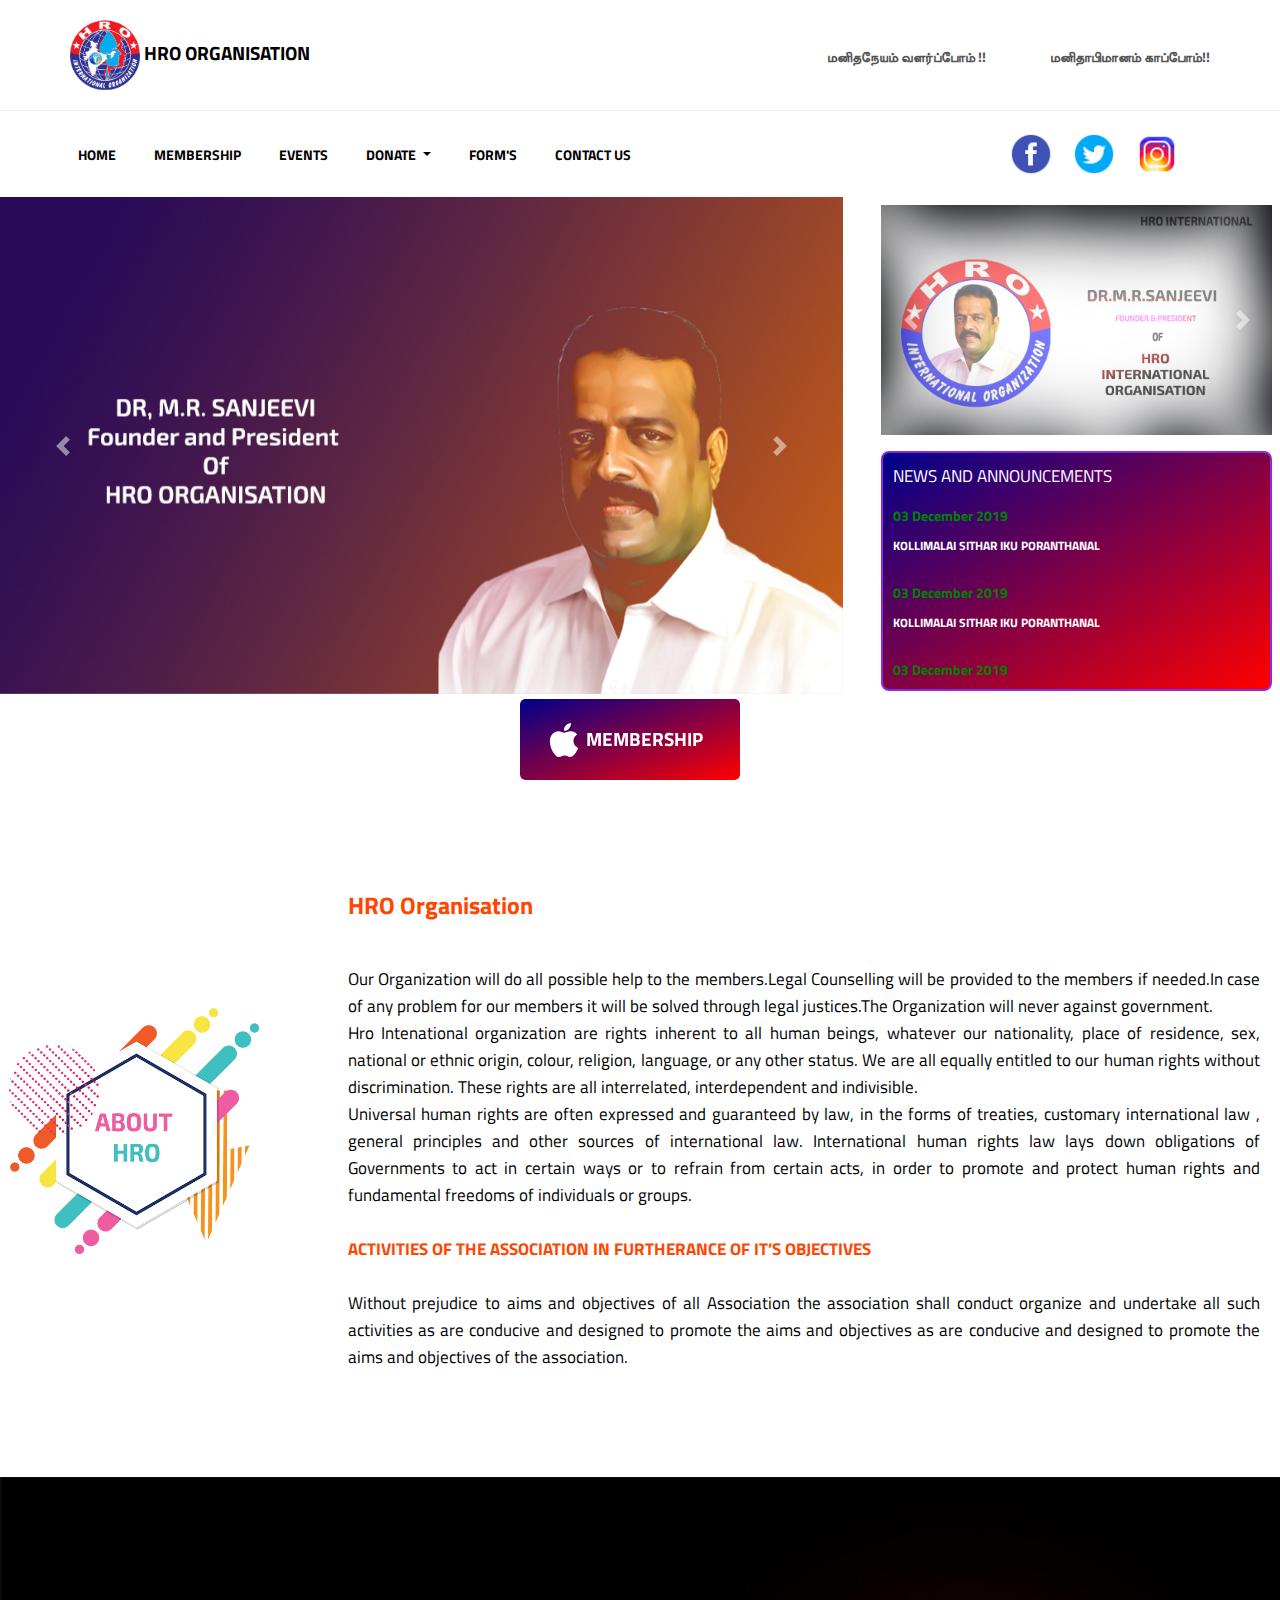
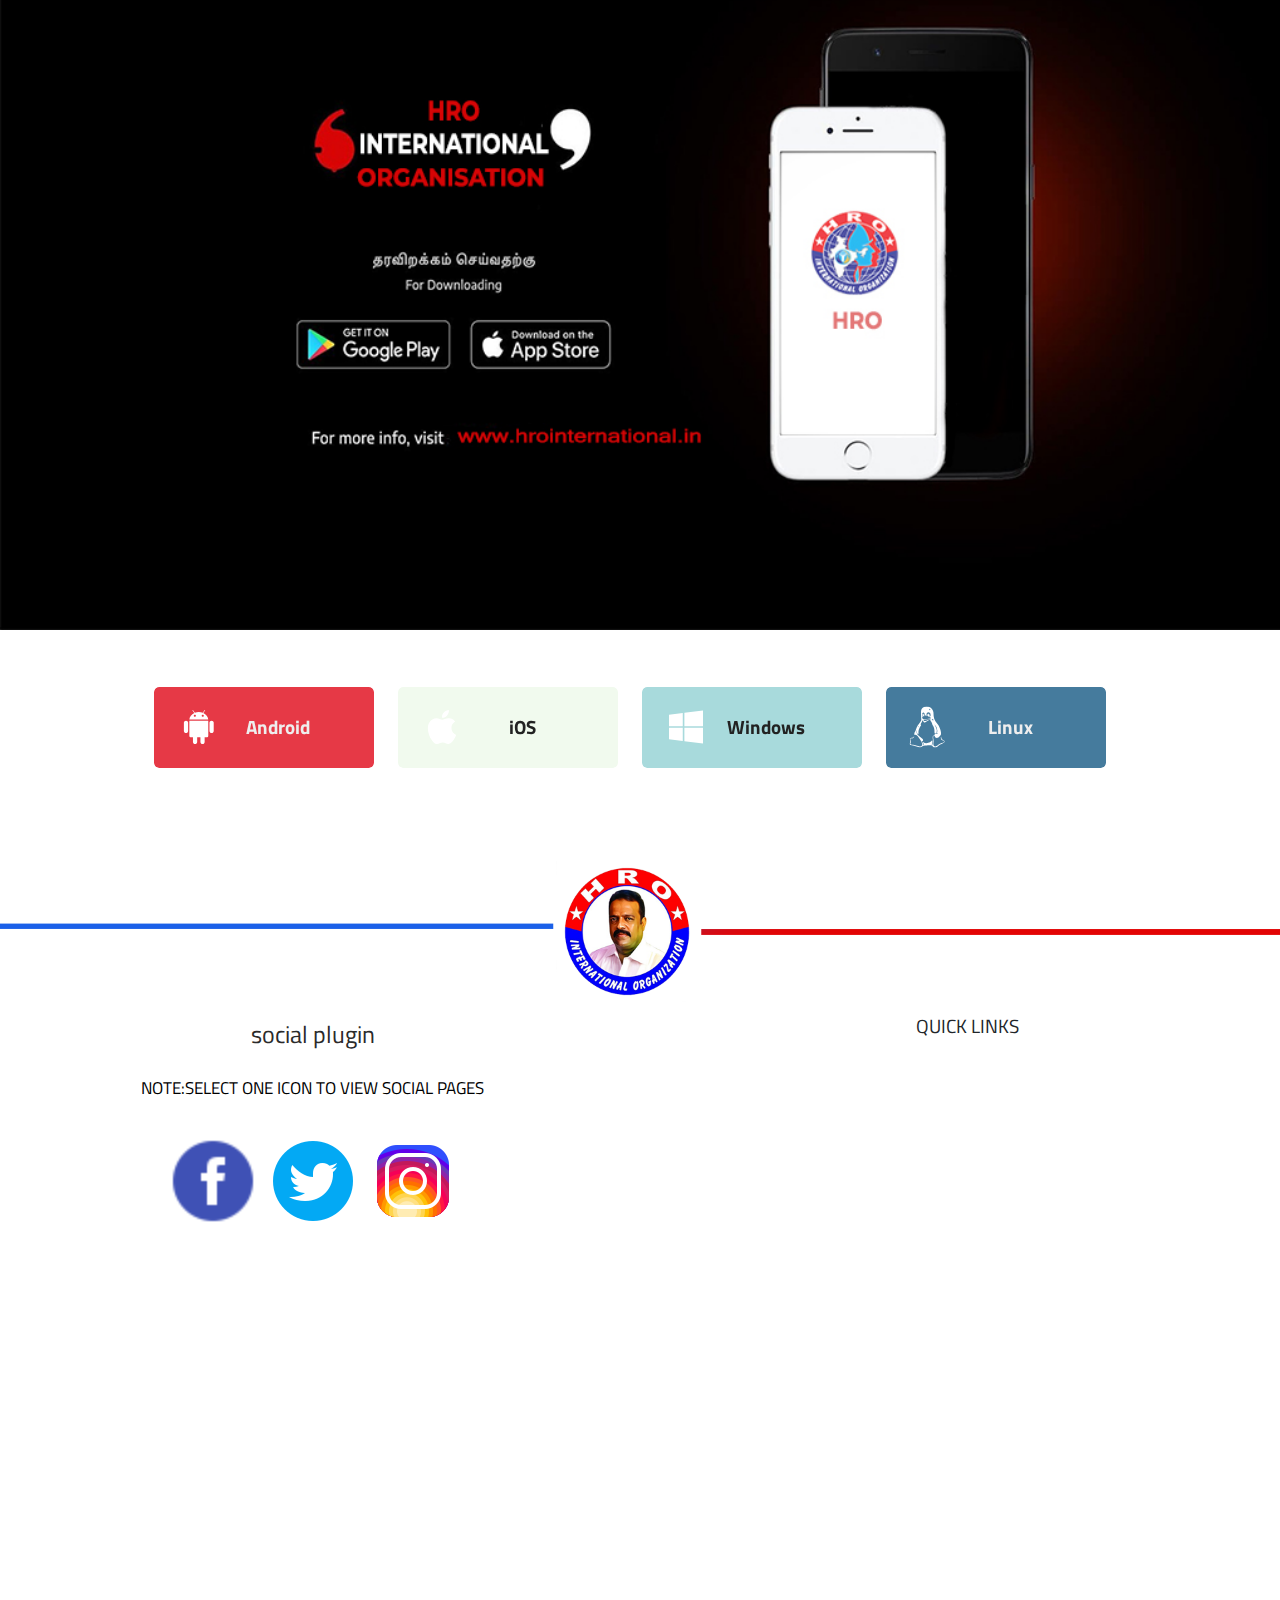
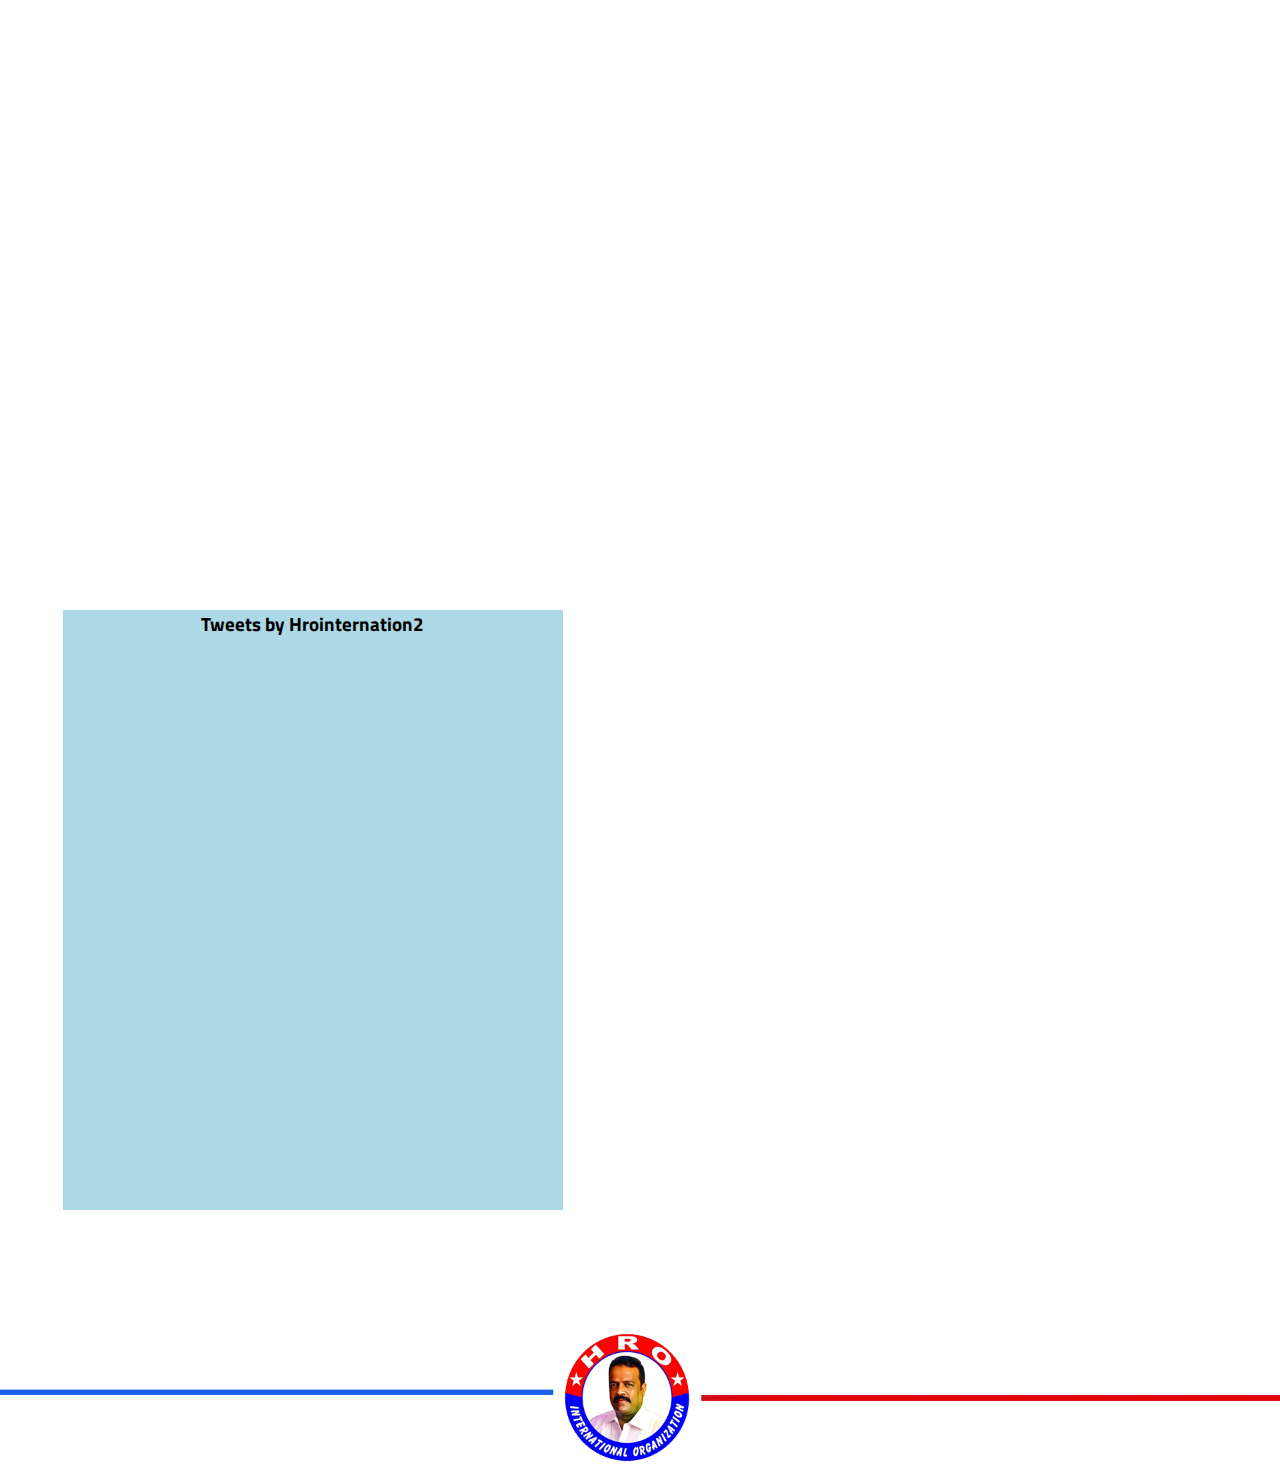
==== commit f9c33920: "Update index.html" ====
--- a/index.html
+++ b/index.html
@@ -194,9 +194,15 @@
          </div>
     
    <!-- slider end-->
-
-
-
+<center>
+ <a href="membership.html" class="download">
+        <svg width="700px" height="700px" viewBox="0 0 40 48" version="1.1" id="ios">
+          <path d="M33.3732057,25.4546901 C33.3112919,19.3876023 38.4333971,16.4779415 38.6622967,16.3333801 C35.7842105,12.2154854 31.3010526,11.6513684 29.7033493,11.586152 C25.8879426,11.2084211 22.2585646,13.7825497 20.3221053,13.7825497 C18.390622,13.7825497 15.4025837,11.6420117 12.2382775,11.6982456 C8.07961722,11.7586901 4.24507177,14.0625965 2.10373206,17.7043275 C-2.21712919,25.0352281 0.99722488,35.8957661 5.20851675,41.8413099 C7.26631579,44.751345 9.72009569,48.0203041 12.9418182,47.9035322 C16.0443062,47.7824561 17.217512,45.9405848 20.9685167,45.9405848 C24.7195215,45.9405848 25.7736842,47.9035322 29.0571292,47.8432749 C32.3955981,47.7826433 34.5108134,44.8772865 36.5543541,41.9580819 C38.917512,38.5818012 39.8905263,35.3130292 39.9478469,35.1451696 C39.8736842,35.1121404 33.4377033,32.7013801 33.3732057,25.4546901 L33.3732057,25.4546901 Z"></path>
+          <path d="M27.2041148,7.65015205 C28.9139713,5.6217076 30.068134,2.80748538 29.7533014,0 C27.2902392,0.0980584795 24.3045933,1.60421053 22.537512,3.62807018 C20.9517703,5.4234386 19.5639234,8.28893567 19.9357895,11.0402807 C22.6854545,11.250152 25.4922488,9.6740117 27.2041148,7.65015205 L27.2041148,7.65015205 Z"></path>
+        </svg>
+        <span style="text-align: center;">MEMBERSHIP</span>
+      </a>
+</center>
 <br><br>
 <!-- kathai -->
 <div id="container">
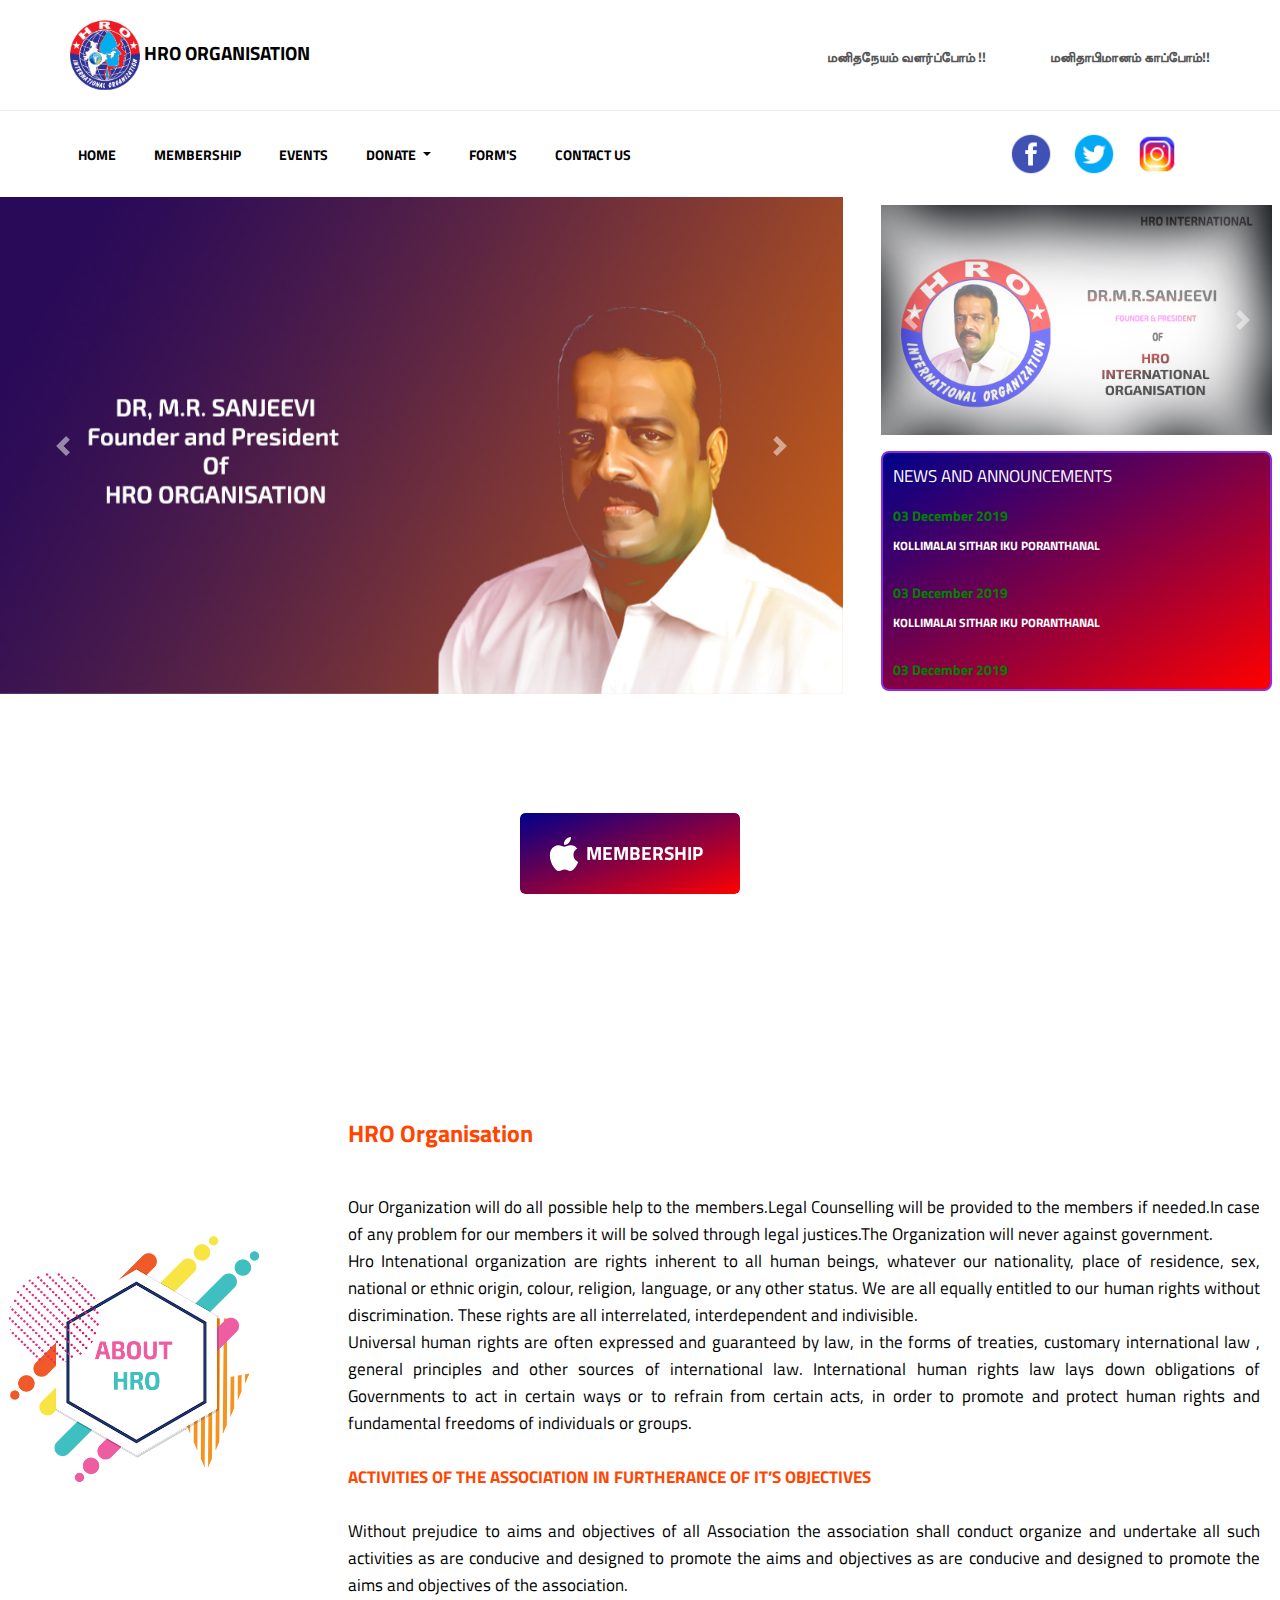
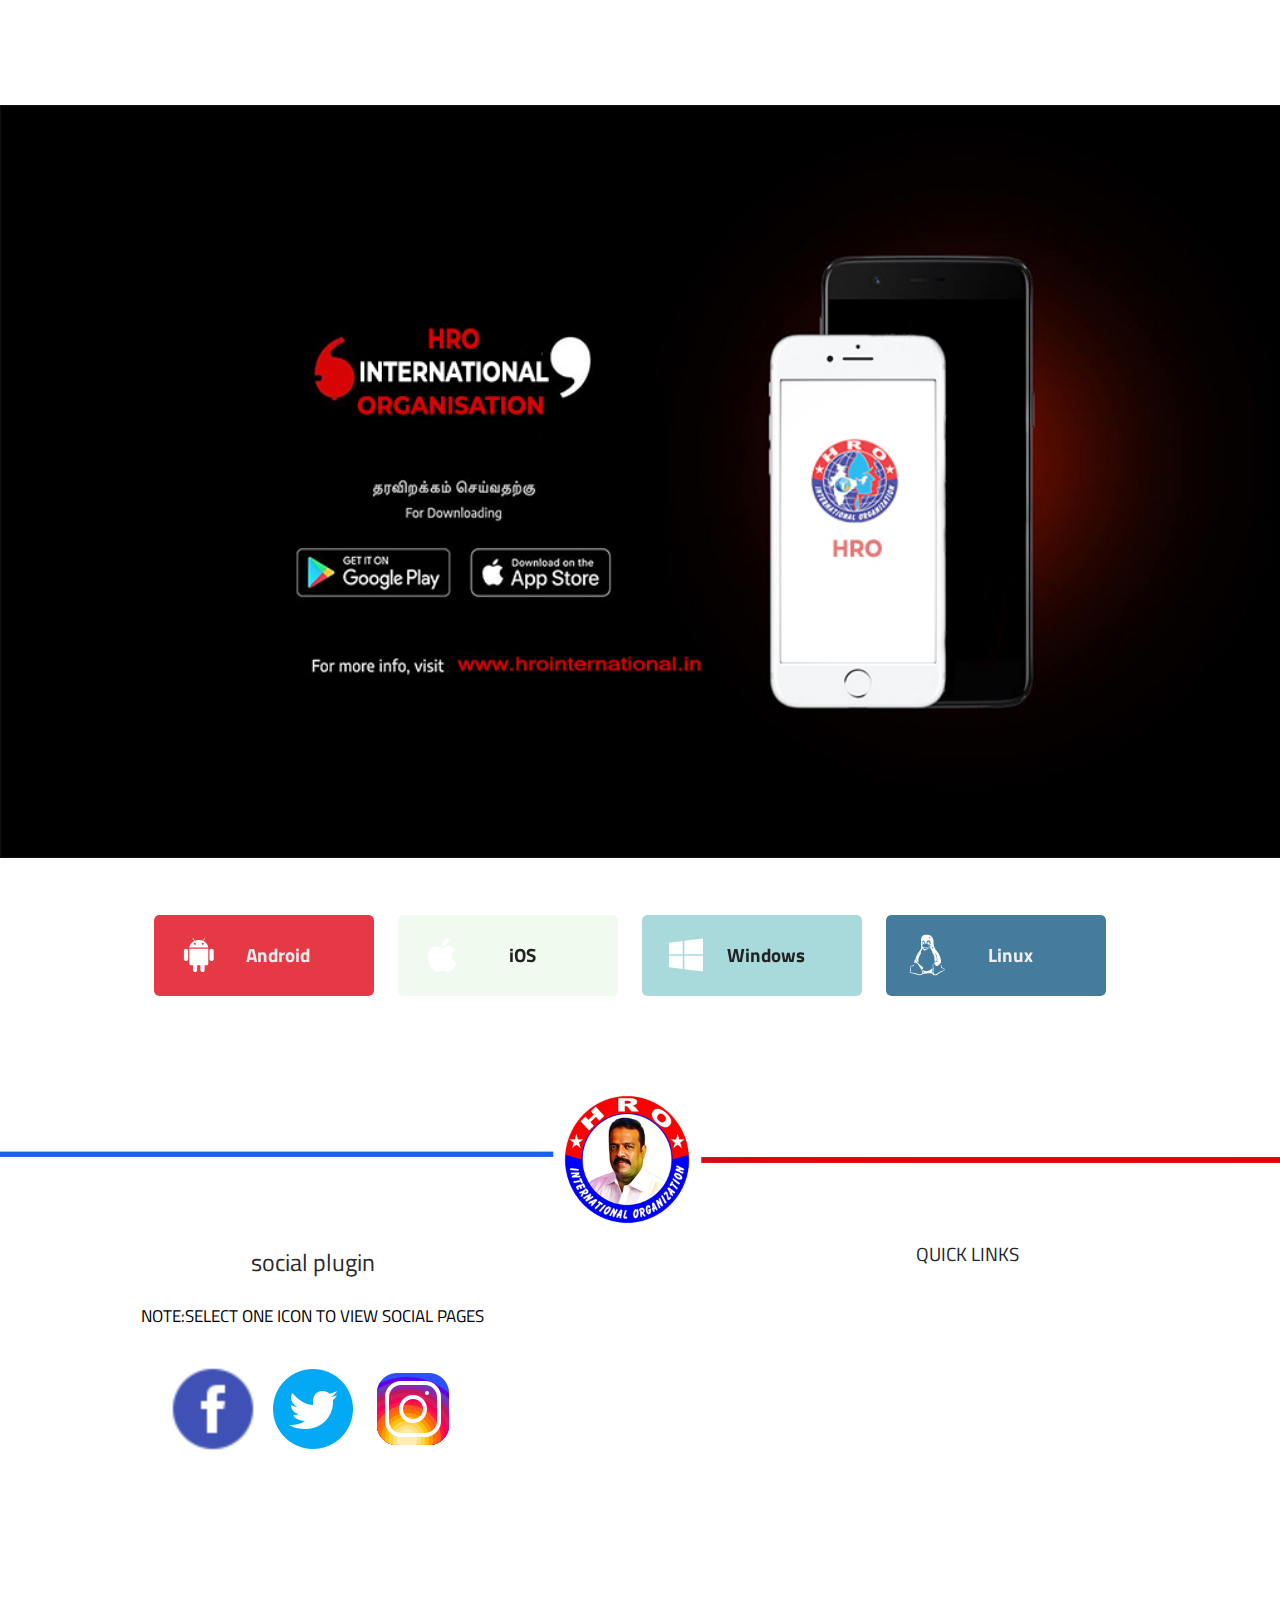
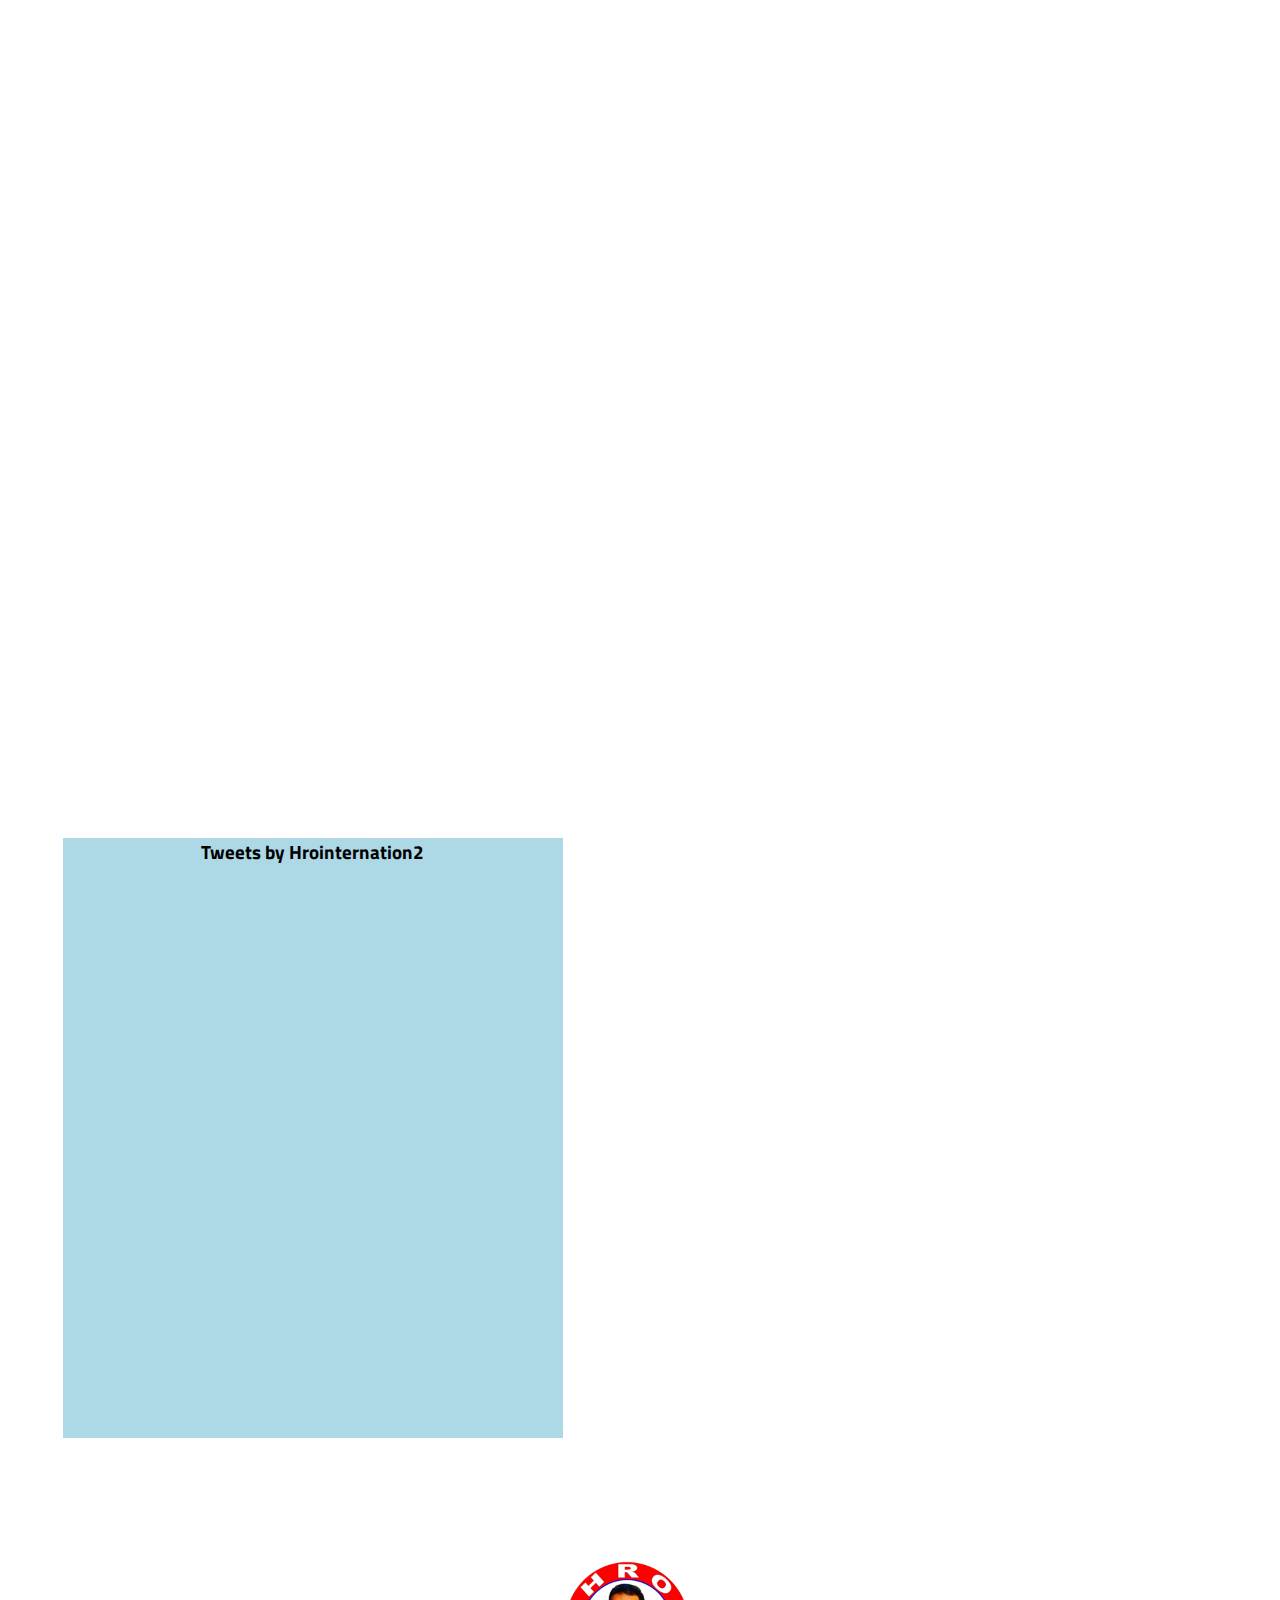
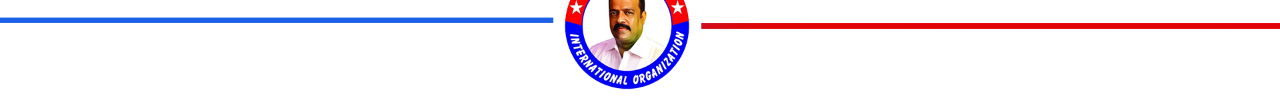
==== commit b5d1d5d8: "Update index.html" ====
--- a/index.html
+++ b/index.html
@@ -193,7 +193,7 @@
          </div>
          </div>
     
-   <!-- slider end-->
+   <!-- slider end--><br><br><br><br>
 <center>
  <a href="membership.html" class="download">
         <svg width="700px" height="700px" viewBox="0 0 40 48" version="1.1" id="ios">
@@ -203,7 +203,7 @@
         <span style="text-align: center;">MEMBERSHIP</span>
       </a>
 </center>
-<br><br>
+<br><br><br><br><br><br>
 <!-- kathai -->
 <div id="container">
   <div class="row">
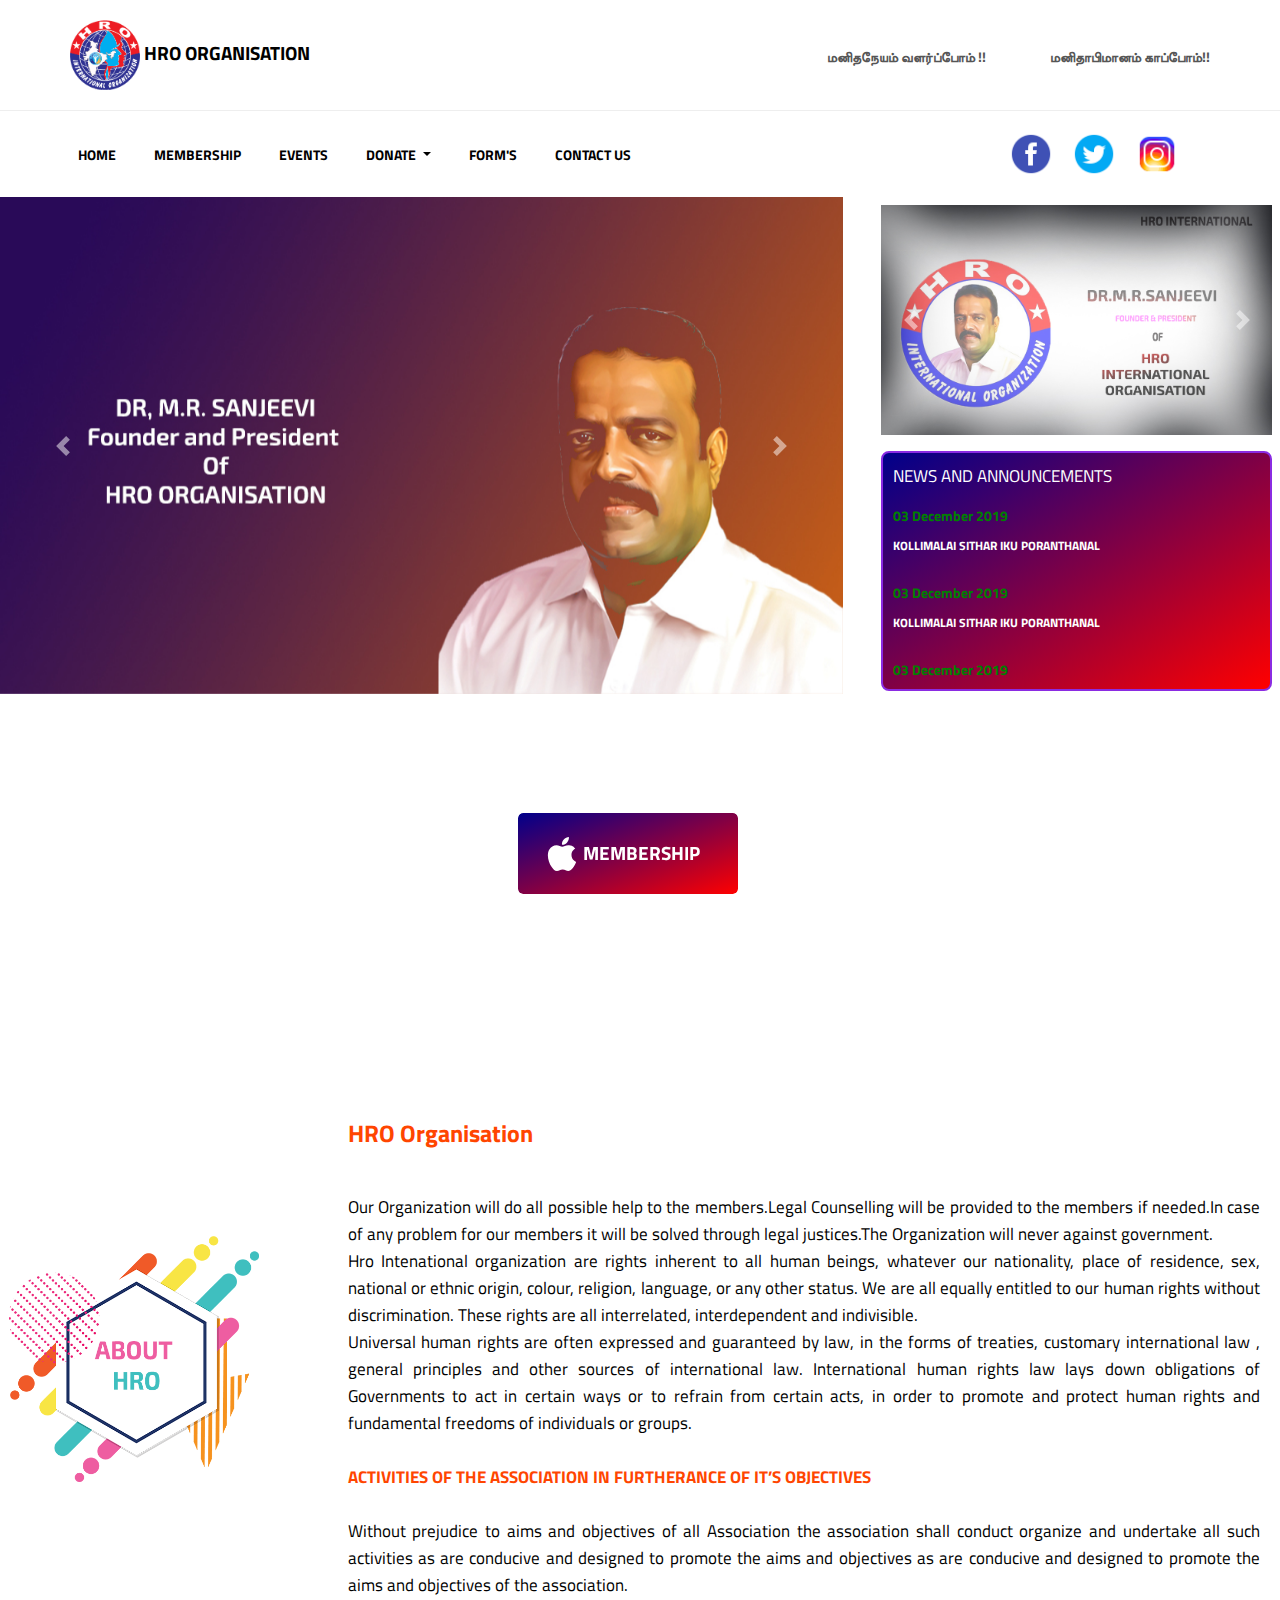
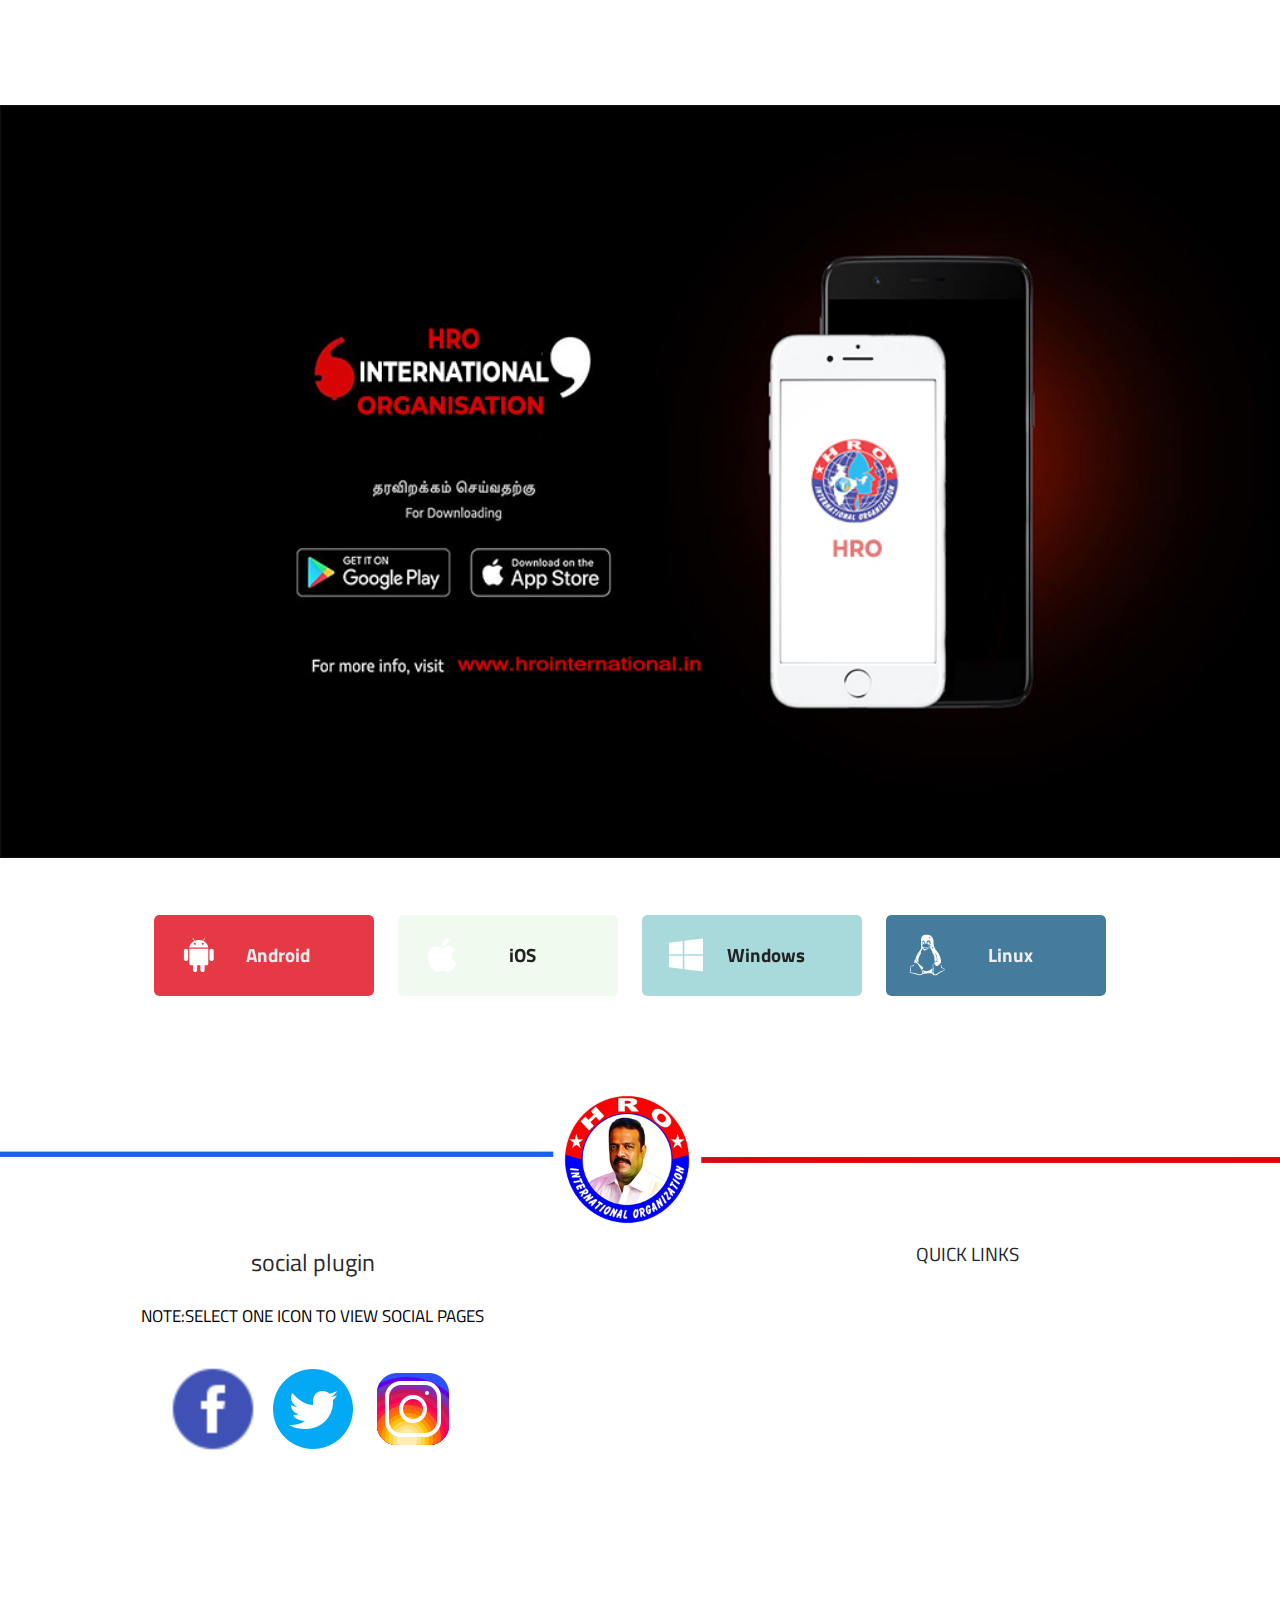
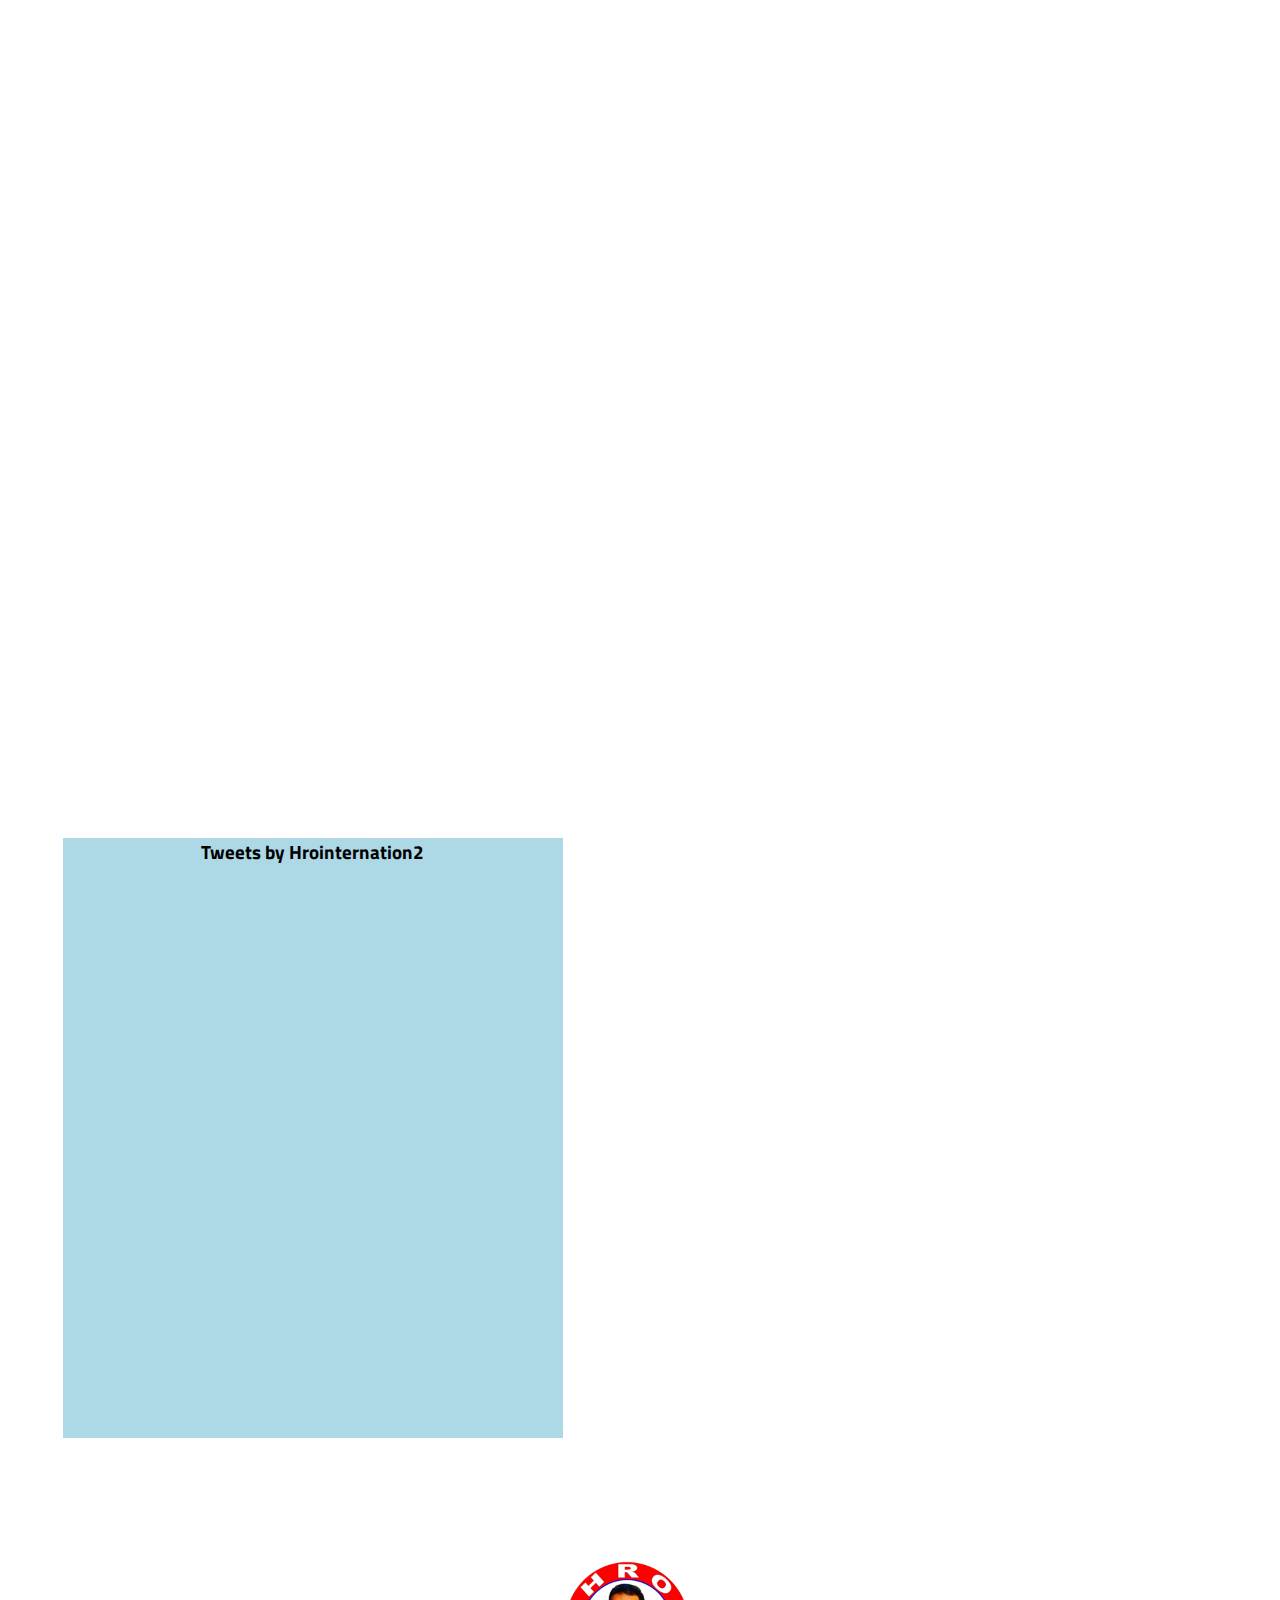
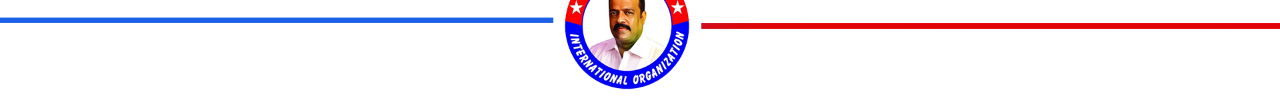
==== commit 65638f09: "Update index.html" ====
--- a/index.html
+++ b/index.html
@@ -194,7 +194,7 @@
          </div>
     
    <!-- slider end--><br><br><br><br>
-<center>
+<center style="margin-left:-5px;">
  <a href="membership.html" class="download">
         <svg width="700px" height="700px" viewBox="0 0 40 48" version="1.1" id="ios">
           <path d="M33.3732057,25.4546901 C33.3112919,19.3876023 38.4333971,16.4779415 38.6622967,16.3333801 C35.7842105,12.2154854 31.3010526,11.6513684 29.7033493,11.586152 C25.8879426,11.2084211 22.2585646,13.7825497 20.3221053,13.7825497 C18.390622,13.7825497 15.4025837,11.6420117 12.2382775,11.6982456 C8.07961722,11.7586901 4.24507177,14.0625965 2.10373206,17.7043275 C-2.21712919,25.0352281 0.99722488,35.8957661 5.20851675,41.8413099 C7.26631579,44.751345 9.72009569,48.0203041 12.9418182,47.9035322 C16.0443062,47.7824561 17.217512,45.9405848 20.9685167,45.9405848 C24.7195215,45.9405848 25.7736842,47.9035322 29.0571292,47.8432749 C32.3955981,47.7826433 34.5108134,44.8772865 36.5543541,41.9580819 C38.917512,38.5818012 39.8905263,35.3130292 39.9478469,35.1451696 C39.8736842,35.1121404 33.4377033,32.7013801 33.3732057,25.4546901 L33.3732057,25.4546901 Z"></path>
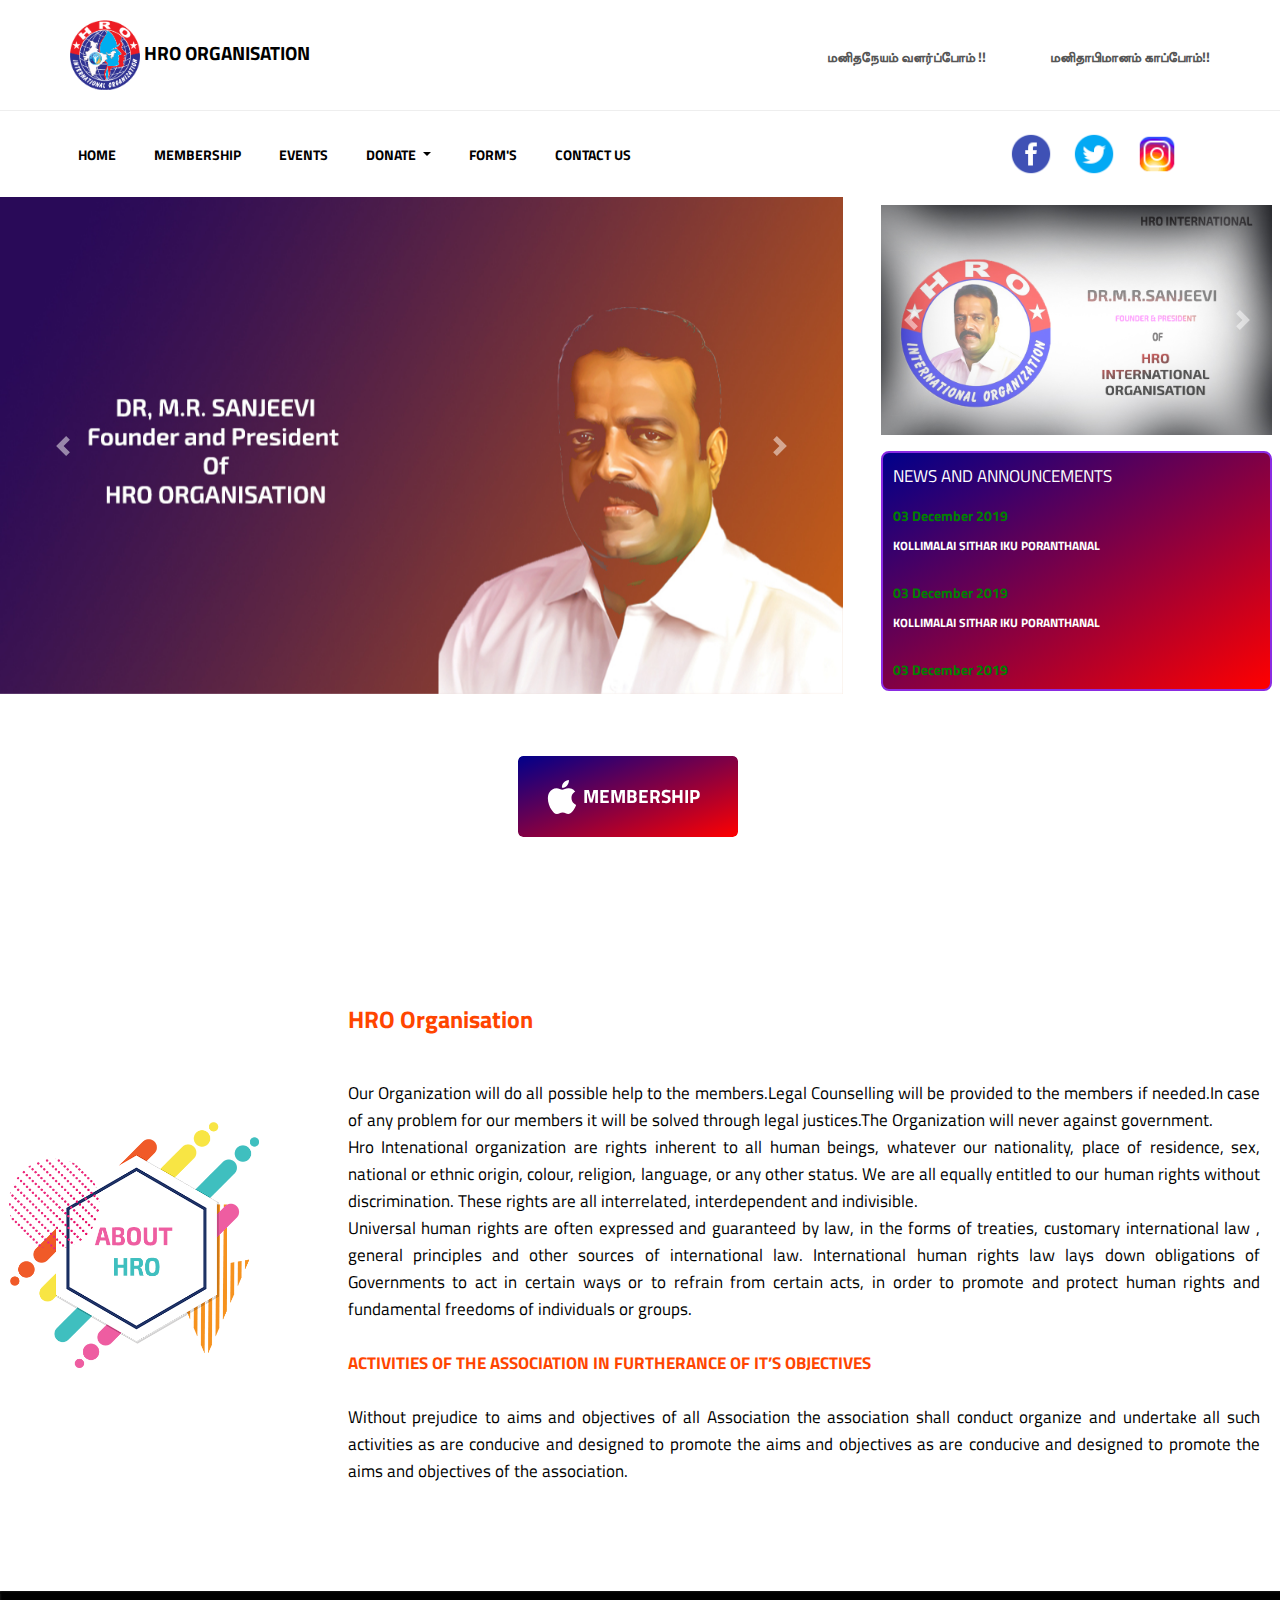
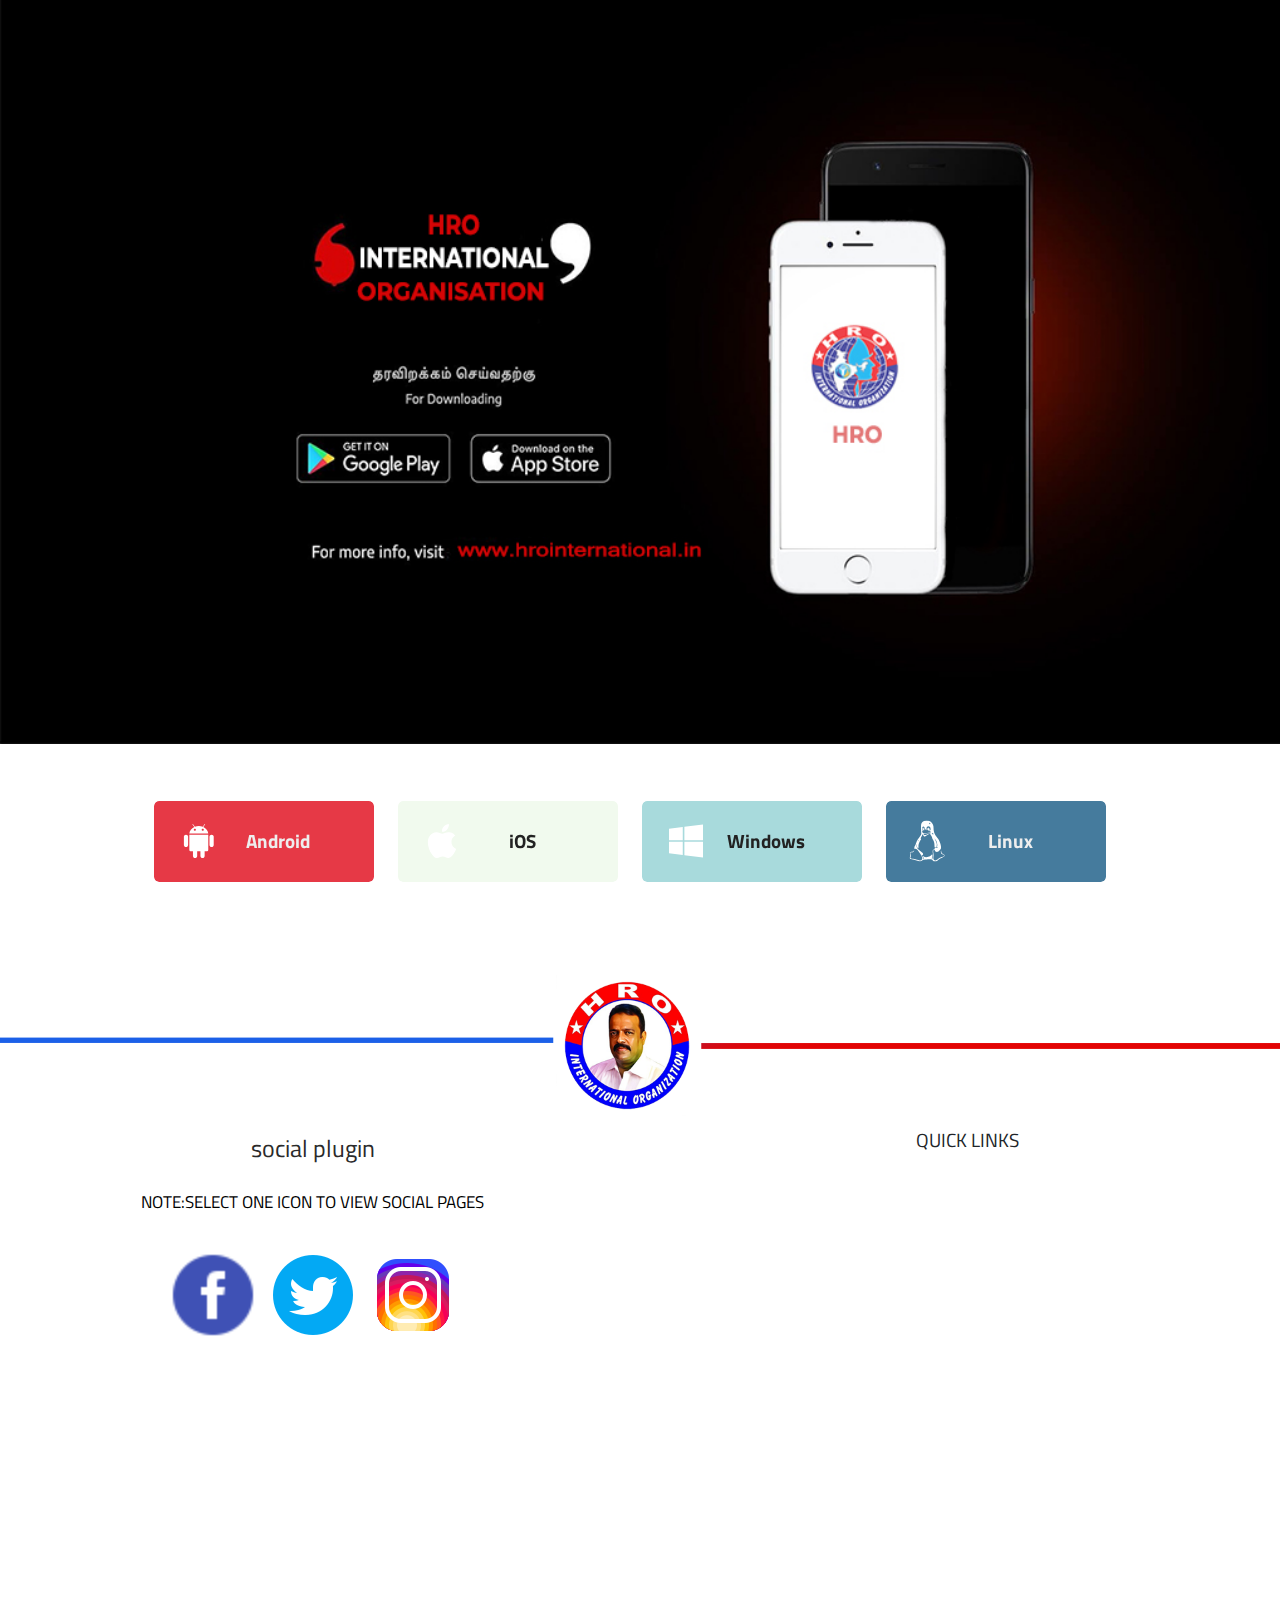
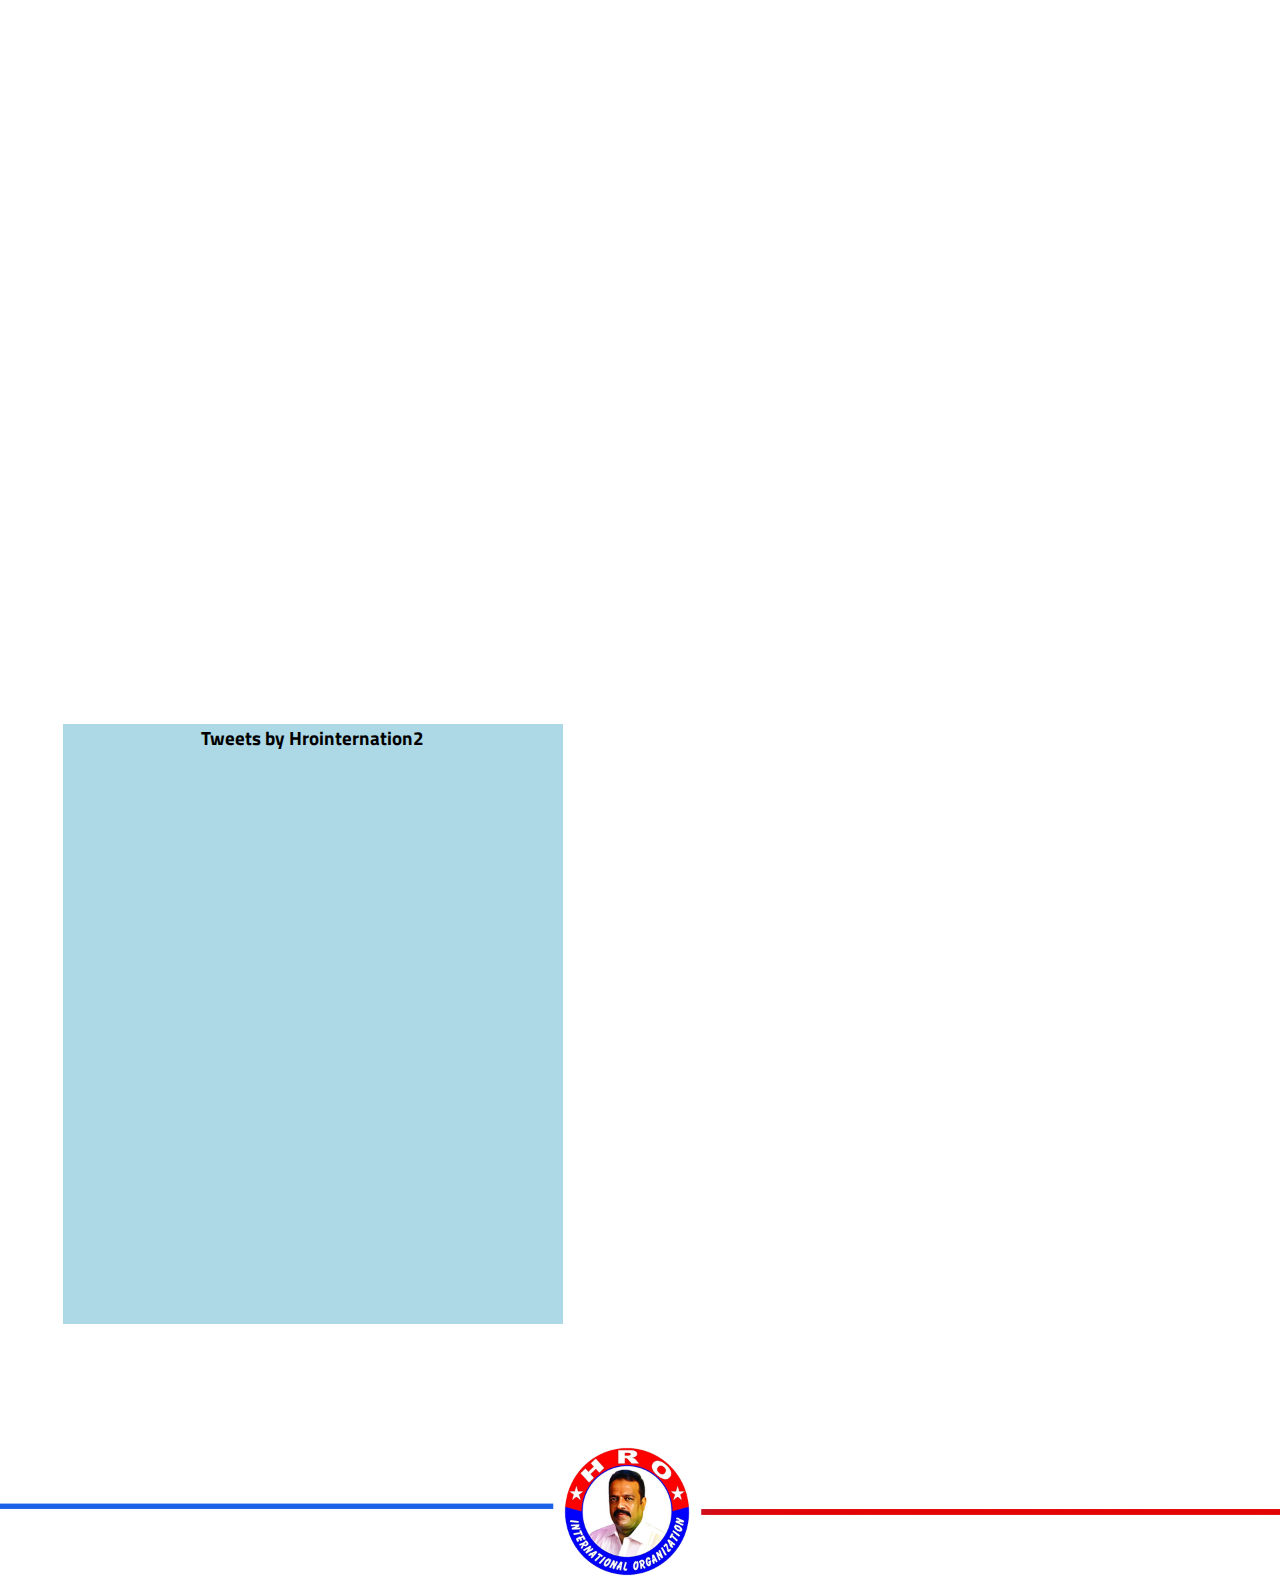
==== commit 19cfc44e: "Update index.html" ====
--- a/index.html
+++ b/index.html
@@ -193,7 +193,7 @@
          </div>
          </div>
     
-   <!-- slider end--><br><br><br><br>
+   <!-- slider end--><br><br>
 <center style="margin-left:-5px;">
  <a href="membership.html" class="download">
         <svg width="700px" height="700px" viewBox="0 0 40 48" version="1.1" id="ios">
@@ -203,7 +203,7 @@
         <span style="text-align: center;">MEMBERSHIP</span>
       </a>
 </center>
-<br><br><br><br><br><br>
+<br><br><br><br>
 <!-- kathai -->
 <div id="container">
   <div class="row">
